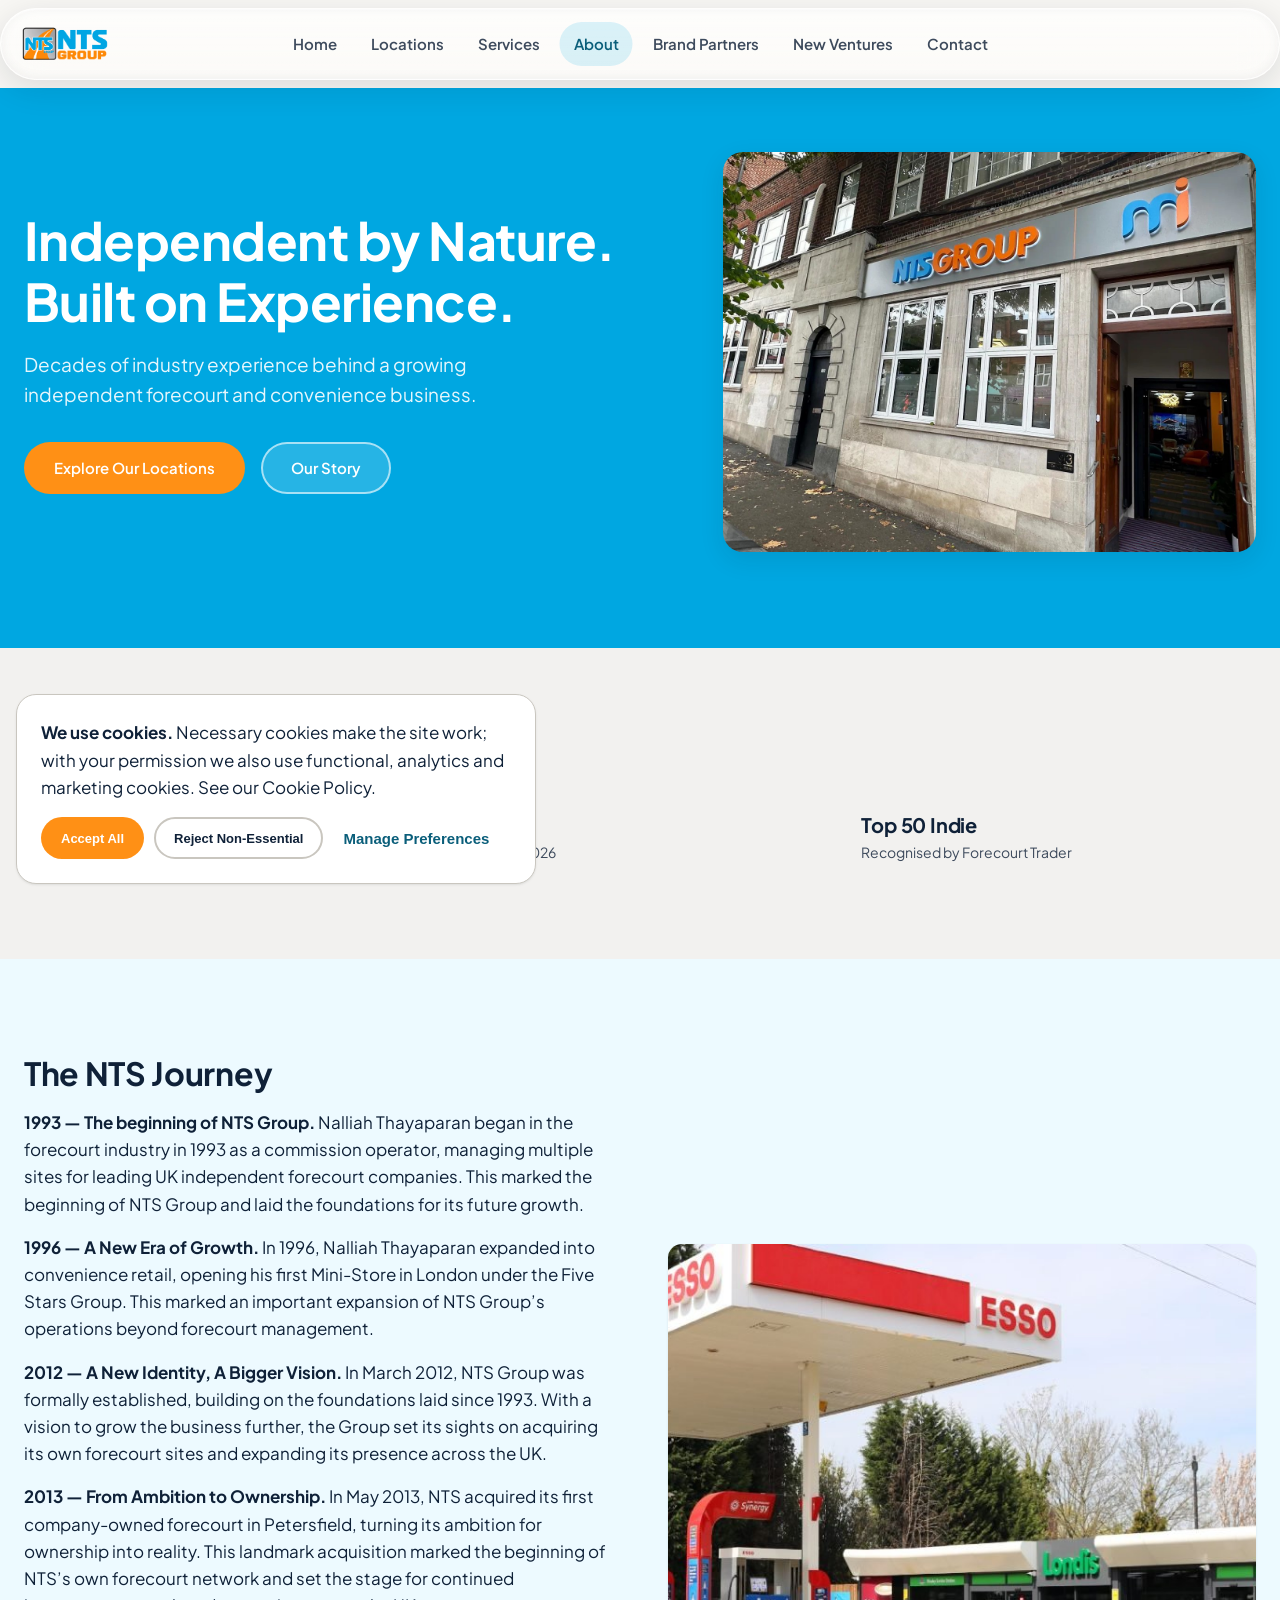
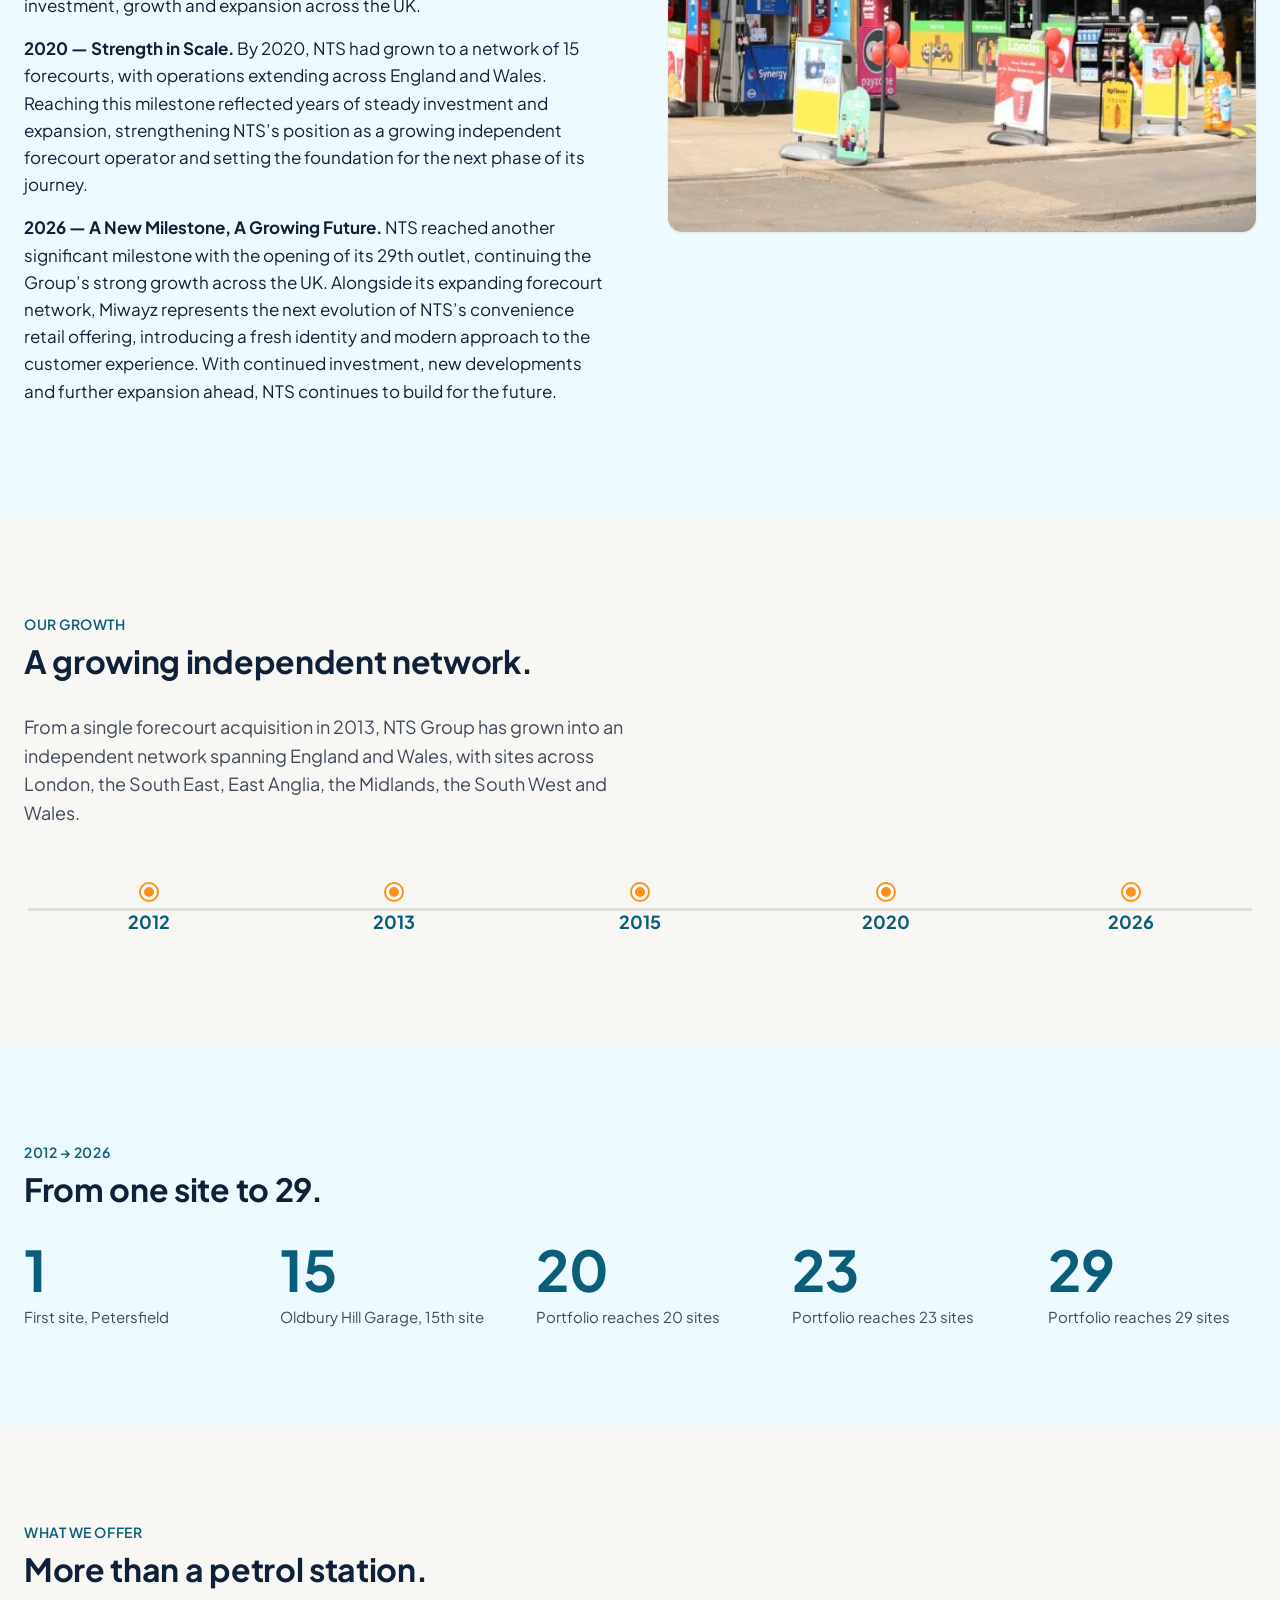
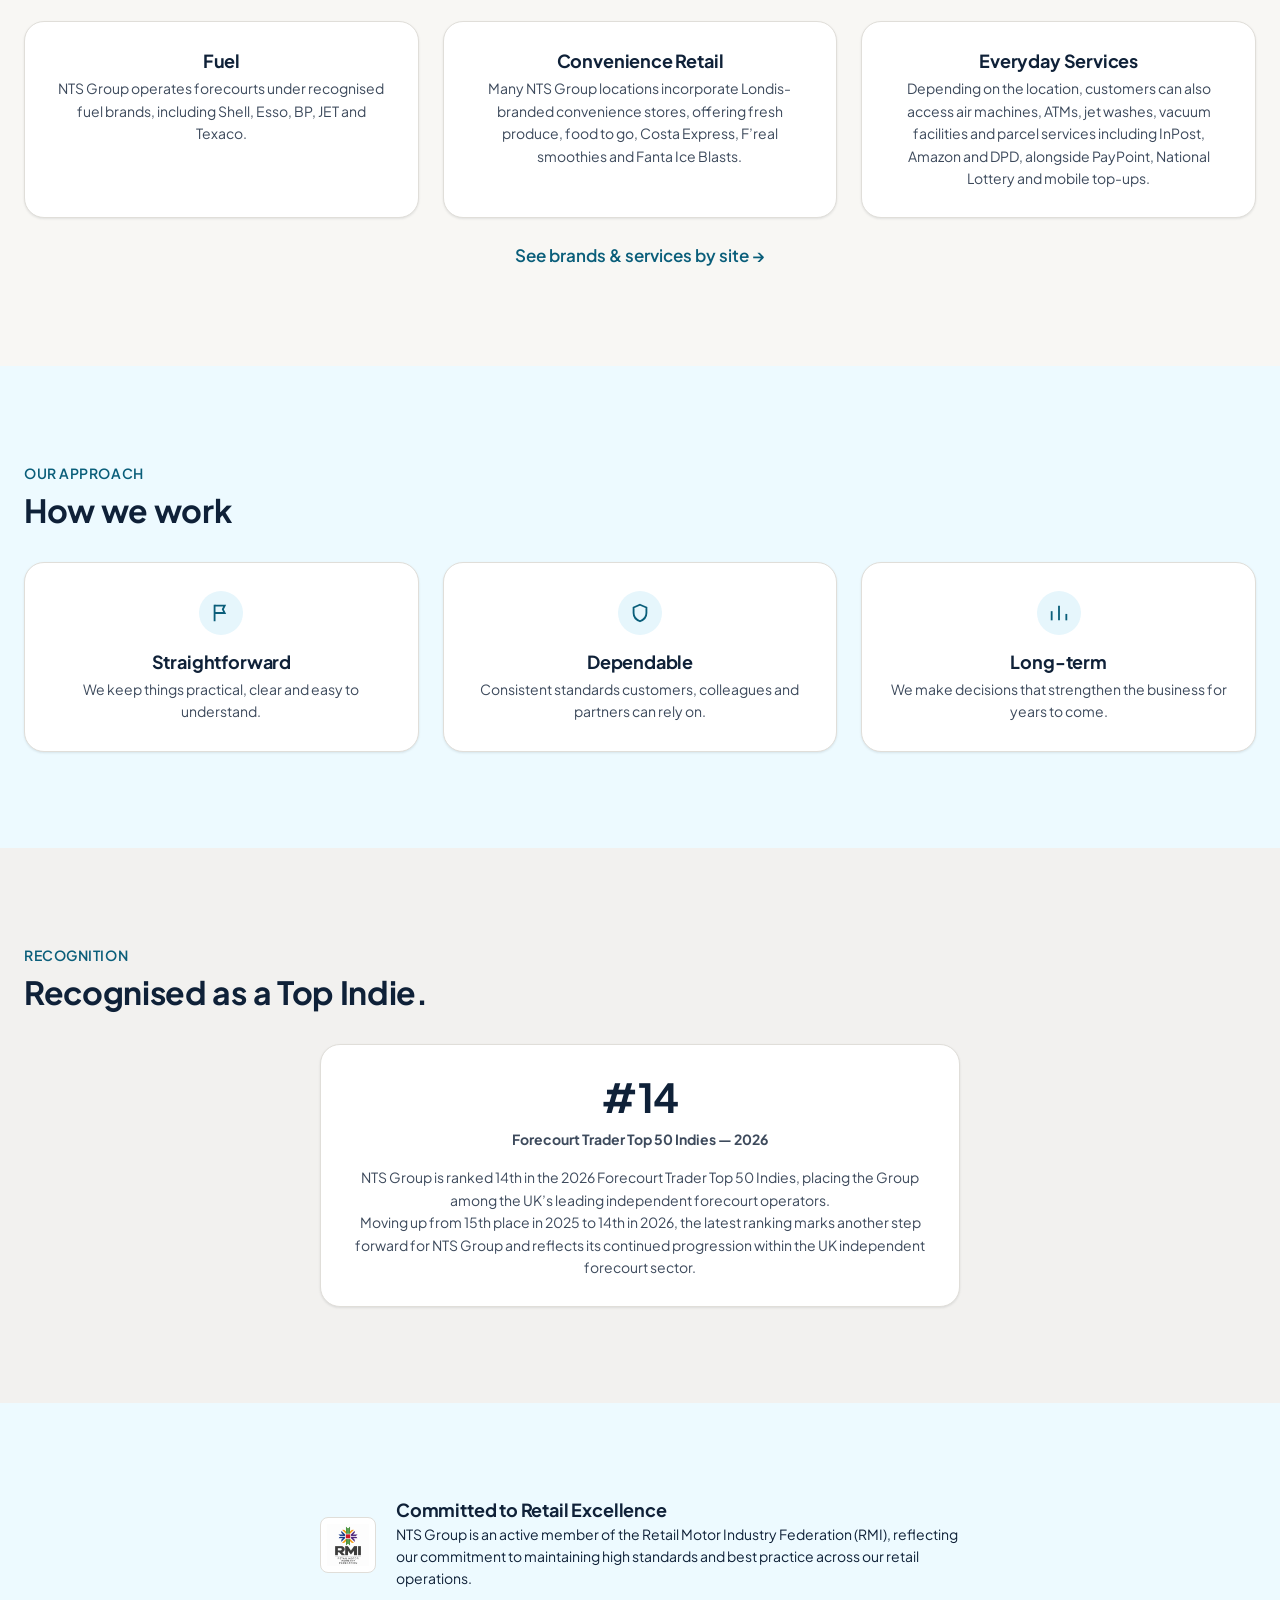
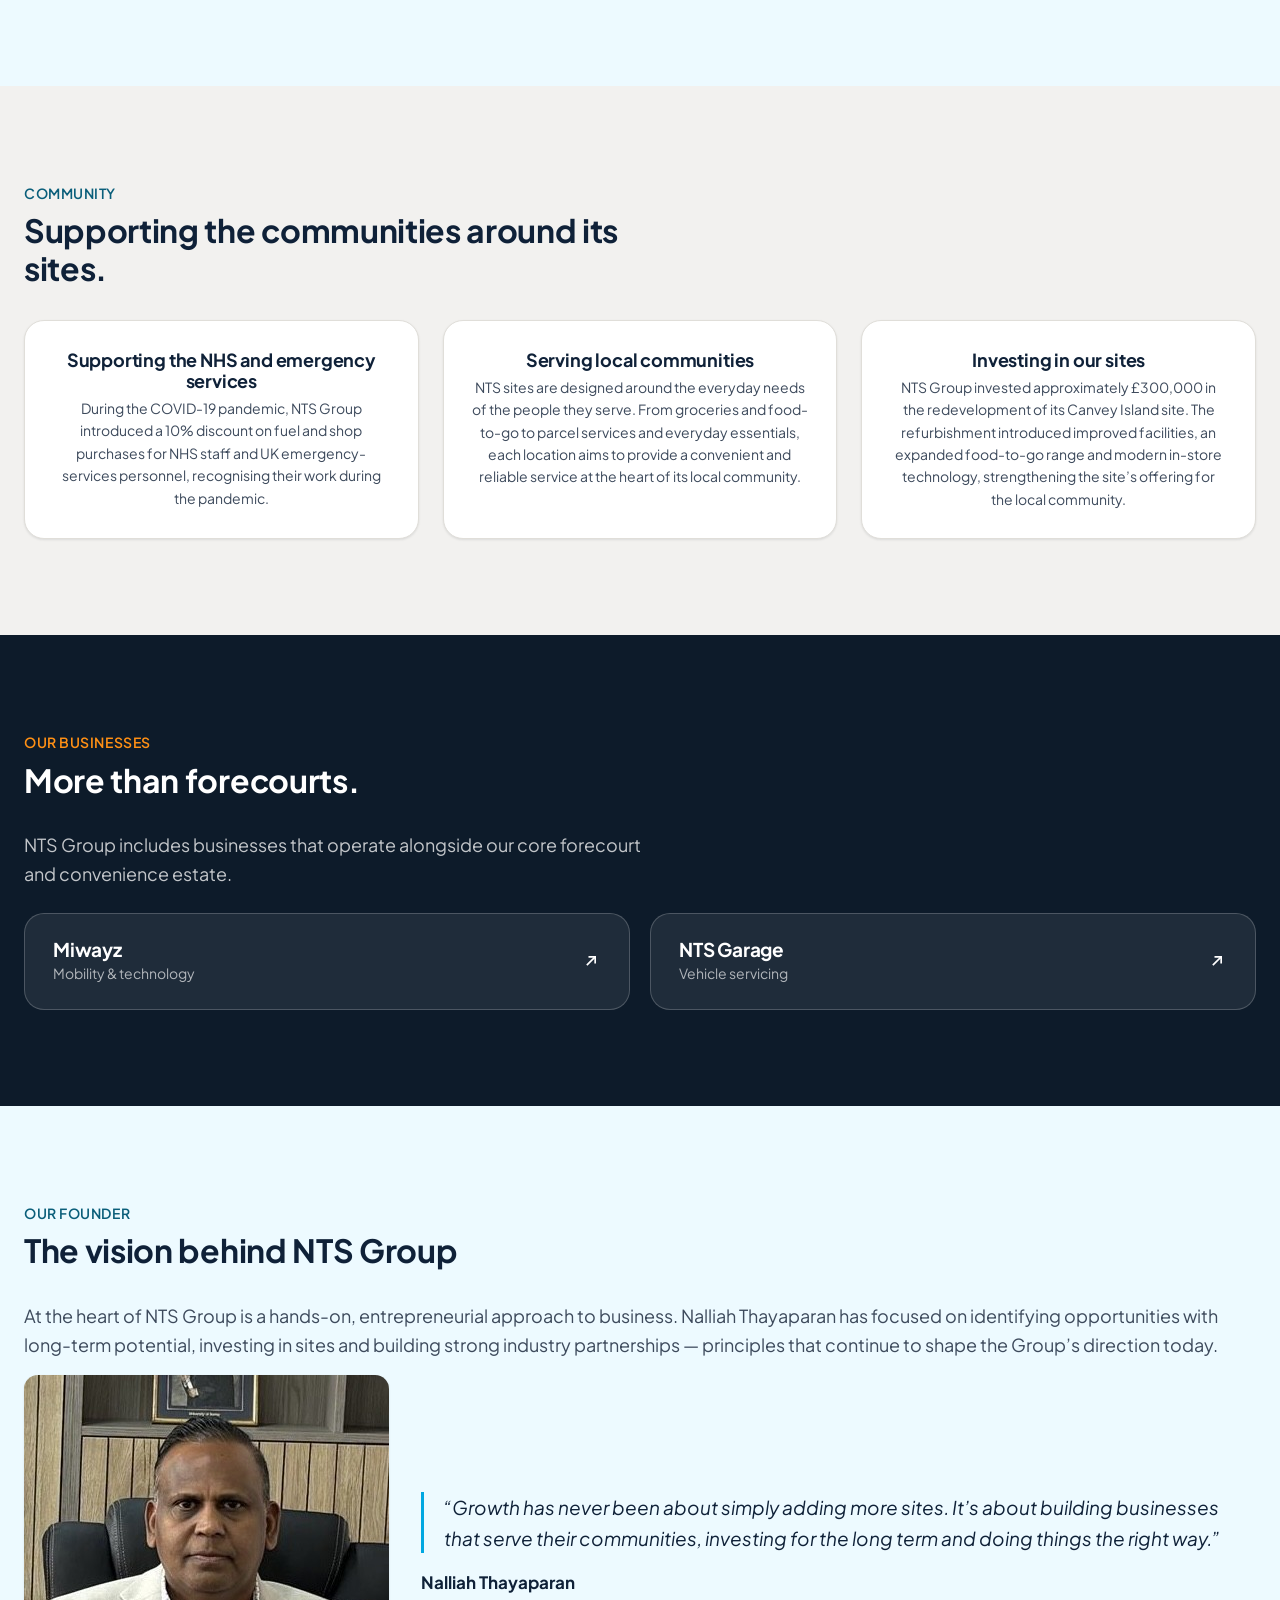
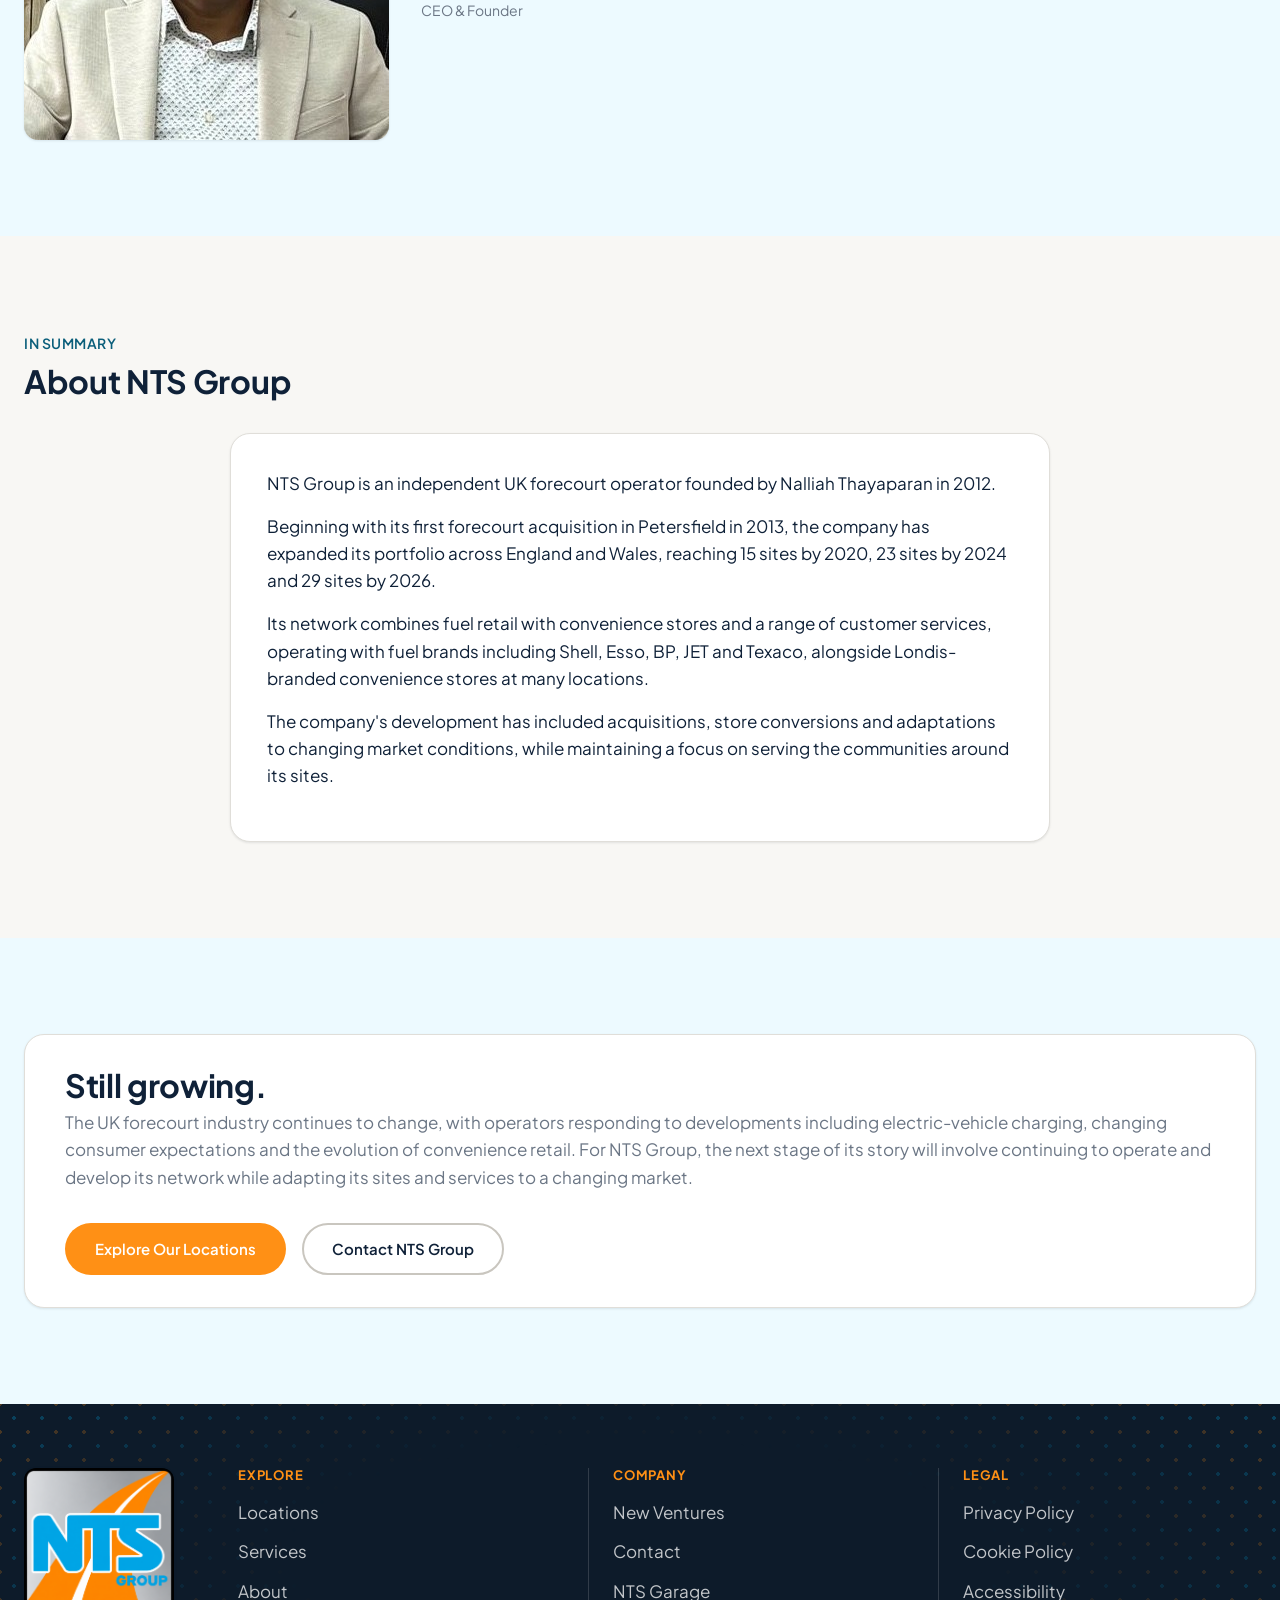
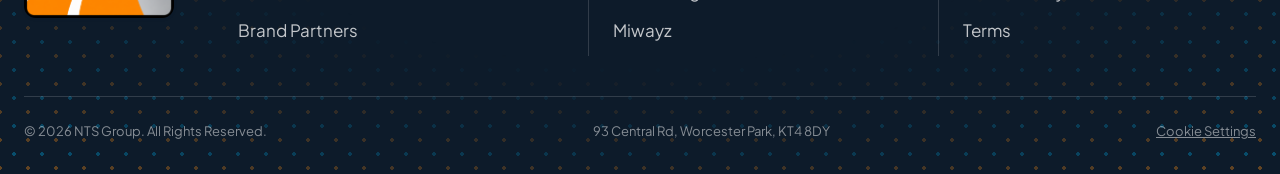
==== about/index.html @ cb8ce466 "Initial NTS website" ====
<!doctype html>
<html lang="en">
<head>
<meta charset="utf-8" />
<meta name="viewport" content="width=device-width, initial-scale=1" />
<title>About | NTS Group</title>
<meta name="description" content="About NTS Group: our founder, our history, our growth and our people." />
<meta property="og:title" content="About | NTS Group" />
<meta property="og:description" content="About NTS Group: our founder, our history, our growth and our people." />
<meta property="og:type" content="website" />
<link rel="stylesheet" href="../assets/css/style.css" />

<link rel="icon" href="data:,">
<script>window.NTS_DEPTH = 1;</script>
</head>
<body>
<a class="skip-link" href="#main">Skip to content</a>

<header class="site-header">
  <div class="container">
    <a class="logo" href="../index.html" aria-label="NTS Group home">
      <img class="logo-mark logo-mark--wide" src="../assets/img/nts-logo-wide.png" alt="NTS Group" />
    </a>
    <nav class="main-nav" aria-label="Primary">
      <ul>
        
        <li class="nav-item">
          <a class="nav-link" href="../index.html" >Home</a>
        </li>
        
        <li class="nav-item">
          <a class="nav-link" href="../locations/index.html" >Locations</a>
        </li>
        
        <li class="nav-item">
          <a class="nav-link" href="../services/index.html" >Services</a>
        </li>
        
        <li class="nav-item">
          <a class="nav-link" href="index.html" aria-current="page">About</a>
        </li>
        
        <li class="nav-item">
          <a class="nav-link" href="../retail-partners/index.html" >Brand Partners</a>
        </li>
        
        <li class="nav-item">
          <a class="nav-link" href="../new-ventures/index.html" >New Ventures</a>
        </li>
        
        <li class="nav-item">
          <a class="nav-link" href="../contact/index.html" >Contact</a>
        </li>
        
      </ul>
    </nav>
    <div class="header-actions">
      <button class="menu-toggle" aria-label="Open menu" aria-expanded="false" aria-controls="mobile-nav">
        <svg viewBox="0 0 24 24" fill="none" stroke="currentColor" stroke-width="2"><path d="M4 7h16M4 12h16M4 17h16"/></svg>
      </button>
    </div>
  </div>
</header>

<div id="mobile-nav" role="dialog" aria-modal="true" aria-label="Mobile navigation">
  <div class="mn-header">
    <a class="logo" href="../index.html" aria-label="NTS Group home"><img class="logo-mark" src="../assets/img/nts-logo.png" alt="NTS Group" /></a>
    <button id="mn-close" class="menu-toggle" aria-label="Close menu"><svg viewBox="0 0 24 24" fill="none" stroke="currentColor" stroke-width="2"><path d="M18 6L6 18M6 6l12 12"/></svg></button>
  </div>
  <div class="mn-body">
    <a class="btn btn-primary" style="width:100%;margin-bottom:20px;" href="../locations/index.html">Find a Location</a>
    <ul>
      
      <li><a class="mn-link" href="../index.html">Home</a></li>
      
      <li><a class="mn-link" href="../locations/index.html">Locations</a></li>
      
      <li><a class="mn-link" href="../services/index.html">Services</a></li>
      
      <li><a class="mn-link" href="index.html">About</a></li>
      
      <li><a class="mn-link" href="../retail-partners/index.html">Brand Partners</a></li>
      
      <li><a class="mn-link" href="../new-ventures/index.html">New Ventures</a></li>
      
      <li><a class="mn-link" href="../contact/index.html">Contact</a></li>
      
    </ul>
  </div>
</div>

<main id="main">

    <section class="hero">
      <div class="container">
        <div>
          <h1>Independent by Nature. Built on Experience.</h1>
          <p class="lead">Decades of industry experience behind a growing independent forecourt and convenience business.</p>
          <div class="hero-ctas">
            <a class="btn btn-primary" href="../locations/index.html">Explore Our Locations</a>
            <a class="btn btn-secondary on-dark" href="#our-story">Our Story</a>
          </div>
        </div>
        <img class="hero-media hero-photo" style="aspect-ratio:1360/1020;" src="../assets/img/nts-office-storefront.jpg" alt="The NTS Group head office storefront, with the NTS Group and Miwayz signage above the entrance." />
      </div>
    </section>
    <section class="section-grey"><div class="container"><div class="section-heading reveal"><h2>NTS Group at a glance</h2></div><div class="glance-grid"><div class="glance-item reveal"><div><h3>1993</h3><p>Where the story began</p></div></div><div class="glance-item reveal"><div><h3>29 sites</h3><p>Portfolio by 2026</p></div></div><div class="glance-item reveal"><div><h3>Top 50 Indie</h3><p>Recognised by Forecourt Trader</p></div></div></div></div></section><section class="section-warm"><div class="container">
    <div id="our-story" class="editorial-split">
      <div>
        <h2>The NTS Journey</h2>
        <p><strong>1993 &mdash; The beginning of NTS Group.</strong> Nalliah Thayaparan began in the forecourt industry in 1993 as a commission operator, managing multiple sites for leading UK independent forecourt companies. This marked the beginning of NTS Group and laid the foundations for its future growth.</p><p><strong>1996 &mdash; A New Era of Growth.</strong> In 1996, Nalliah Thayaparan expanded into convenience retail, opening his first Mini-Store in London under the Five Stars Group. This marked an important expansion of NTS Group&rsquo;s operations beyond forecourt management.</p><p><strong>2012 &mdash; A New Identity, A Bigger Vision.</strong> In March 2012, NTS Group was formally established, building on the foundations laid since 1993. With a vision to grow the business further, the Group set its sights on acquiring its own forecourt sites and expanding its presence across the UK.</p><p><strong>2013 &mdash; From Ambition to Ownership.</strong> In May 2013, NTS acquired its first company-owned forecourt in Petersfield, turning its ambition for ownership into reality. This landmark acquisition marked the beginning of NTS&rsquo;s own forecourt network and set the stage for continued investment, growth and expansion across the UK.</p><p><strong>2020 &mdash; Strength in Scale.</strong> By 2020, NTS had grown to a network of 15 forecourts, with operations extending across England and Wales. Reaching this milestone reflected years of steady investment and expansion, strengthening NTS&rsquo;s position as a growing independent forecourt operator and setting the foundation for the next phase of its journey.</p><p><strong>2026 &mdash; A New Milestone, A Growing Future.</strong> NTS reached another significant milestone with the opening of its 29th outlet, continuing the Group&rsquo;s strong growth across the UK. Alongside its expanding forecourt network, Miwayz represents the next evolution of NTS&rsquo;s convenience retail offering, introducing a fresh identity and modern approach to the customer experience. With continued investment, new developments and further expansion ahead, NTS continues to build for the future.</p>
      </div>
      <div class="editorial-media"><img class="img-photo square" src="../assets/img/nts-forecourt-esso-londis.jpg" alt="An NTS Group forecourt with Esso fuel and a Londis convenience store." /></div>
    </div>
    </div></section><section class=""><div class="container"><div class="section-heading reveal"><span class="eyebrow">Our growth</span><h2>A growing independent network.</h2></div>
    <div class="reveal">
      <p class="lead-sm">From a single forecourt acquisition in 2013, NTS Group has grown into an independent network spanning England and Wales, with sites across London, the South East, East Anglia, the Midlands, the South West and Wales.</p>
      <div class="timeline" style="margin-top:24px;"><button class="timeline-point" type="button" aria-expanded="false"><span class="dot" aria-hidden="true"></span><span class="year">2012</span><span class="timeline-tip"><span class="timeline-tip-year">2012</span><span class="timeline-tip-text">NTS Group established</span></span></button><button class="timeline-point" type="button" aria-expanded="false"><span class="dot" aria-hidden="true"></span><span class="year">2013</span><span class="timeline-tip"><span class="timeline-tip-year">2013</span><span class="timeline-tip-text">First forecourt acquired, in Petersfield</span></span></button><button class="timeline-point" type="button" aria-expanded="false"><span class="dot" aria-hidden="true"></span><span class="year">2015</span><span class="timeline-tip"><span class="timeline-tip-year">2015</span><span class="timeline-tip-text">Third site acquired</span></span></button><button class="timeline-point" type="button" aria-expanded="false"><span class="dot" aria-hidden="true"></span><span class="year">2020</span><span class="timeline-tip"><span class="timeline-tip-year">2020</span><span class="timeline-tip-text">Oldbury Hill Garage acquired &mdash; 15th site</span></span></button><button class="timeline-point" type="button" aria-expanded="false"><span class="dot" aria-hidden="true"></span><span class="year">2026</span><span class="timeline-tip"><span class="timeline-tip-year">2026</span><span class="timeline-tip-text">Portfolio reaches 29 sites</span></span></button></div>
    </div>
    </div></section><section class="section-warm"><div class="container"><div class="section-heading reveal"><span class="eyebrow">2012 &rarr; 2026</span><h2>From one site to 29.</h2></div><div class="stats-row"><div class="stat reveal in"><div class="num" data-count="1" data-suffix="">0</div><div class="label">First site, Petersfield</div></div><div class="stat reveal in"><div class="num" data-count="15" data-suffix="">0</div><div class="label">Oldbury Hill Garage, 15th site</div></div><div class="stat reveal in"><div class="num" data-count="20" data-suffix="">0</div><div class="label">Portfolio reaches 20 sites</div></div><div class="stat reveal in"><div class="num" data-count="23" data-suffix="">0</div><div class="label">Portfolio reaches 23 sites</div></div><div class="stat reveal in"><div class="num" data-count="29" data-suffix="">0</div><div class="label">Portfolio reaches 29 sites</div></div></div></div></section><section class=""><div class="container"><div class="section-heading reveal"><span class="eyebrow">What we offer</span><h2>More than a petrol station.</h2></div>
    <div class="values-grid">
      <div class="value-card reveal"><h3>Fuel</h3><p>NTS Group operates forecourts under recognised fuel brands, including Shell, Esso, BP, JET and Texaco.</p></div>
      <div class="value-card reveal"><h3>Convenience Retail</h3><p>Many NTS Group locations incorporate Londis-branded convenience stores, offering fresh produce, food to go, Costa Express, F&rsquo;real smoothies and Fanta Ice Blasts.</p></div>
      <div class="value-card reveal"><h3>Everyday Services</h3><p>Depending on the location, customers can also access air machines, ATMs, jet washes, vacuum facilities and parcel services including InPost, Amazon and DPD, alongside PayPoint, National Lottery and mobile top-ups.</p></div>
    </div>
    <div style="text-align:center;margin-top:24px;"><a class="btn-ghost" href="../retail-partners/index.html">See brands &amp; services by site &rarr;</a></div>
    </div></section><section class="section-warm"><div class="container"><div class="section-heading reveal"><span class="eyebrow">Our approach</span><h2>How we work</h2></div><div class="values-grid">
        <div class="value-card reveal">
          <span class="icon-badge"><svg class="icon" viewBox="0 0 24 24" fill="none" stroke="currentColor" stroke-width="2"><path d="M5 3v18"/><path d="M5 4h11l-2 4 2 4H5"/></svg></span>
          <h3>Straightforward</h3>
          <p>We keep things practical, clear and easy to understand.</p>
        </div>
        
        <div class="value-card reveal">
          <span class="icon-badge"><svg class="icon" viewBox="0 0 24 24" fill="none" stroke="currentColor" stroke-width="2"><path d="M12 3l7 3v6c0 4.5-3 7.5-7 9-4-1.5-7-4.5-7-9V6l7-3Z"/></svg></span>
          <h3>Dependable</h3>
          <p>Consistent standards customers, colleagues and partners can rely on.</p>
        </div>
        
        <div class="value-card reveal">
          <span class="icon-badge"><svg class="icon" viewBox="0 0 24 24" fill="none" stroke="currentColor" stroke-width="2"><path d="M4 20V10"/><path d="M12 20V4"/><path d="M20 20v-7"/></svg></span>
          <h3>Long-term</h3>
          <p>We make decisions that strengthen the business for years to come.</p>
        </div>
        </div></div></section><section class="section-grey"><div class="container"><div class="section-heading reveal"><span class="eyebrow">Recognition</span><h2>Recognised as a Top Indie.</h2></div>
    <div class="value-card reveal" style="max-width:640px;margin:0 auto;">
      <h3 style="font-size:40px;margin-bottom:8px;">#14</h3>
      <p style="font-weight:700;margin-bottom:16px;">Forecourt Trader Top 50 Indies &mdash; 2026</p>
      <p class="lead-sm">NTS Group is ranked 14th in the 2026 Forecourt Trader Top 50 Indies, placing the Group among the UK’s leading independent forecourt operators.</p>
      <p>Moving up from 15th place in 2025 to 14th in 2026, the latest ranking marks another step forward for NTS Group and reflects its continued progression within the UK independent forecourt sector.</p>
    </div>
    </div></section><section class="section-warm"><div class="container">
    
        <div class="reveal" style="display:flex;align-items:center;gap:20px;max-width:640px;margin:0 auto;">
          <img src="../assets/img/rmi-membership-logo.png" alt="Retail Motor Industry Federation (RMI) logo" style="width:56px;height:56px;object-fit:contain;border:1px solid var(--neutral-200);border-radius:8px;padding:6px;flex-shrink:0;background:#fff;" />
          <div style="text-align:left;">
            <h3 style="font-size:18px;margin:0 0 2px;">Committed to Retail Excellence</h3>
            <p style="margin:0;font-size:14px;">NTS Group is an active member of the Retail Motor Industry Federation (RMI), reflecting our commitment to maintaining high standards and best practice across our retail operations.</p>
          </div>
        </div>
        
    </div></section><section class="section-grey"><div class="container"><div class="section-heading reveal"><span class="eyebrow">Community</span><h2>Supporting the communities around its sites.</h2></div><div class="values-grid"><div class="value-card reveal"><h3>Supporting the NHS and emergency services</h3><p>During the COVID-19 pandemic, NTS Group introduced a 10% discount on fuel and shop purchases for NHS staff and UK emergency-services personnel, recognising their work during the pandemic.</p></div><div class="value-card reveal"><h3>Serving local communities</h3><p>NTS sites are designed around the everyday needs of the people they serve. From groceries and food-to-go to parcel services and everyday essentials, each location aims to provide a convenient and reliable service at the heart of its local community.</p></div><div class="value-card reveal"><h3>Investing in our sites</h3><p>NTS Group invested approximately £300,000 in the redevelopment of its Canvey Island site. The refurbishment introduced improved facilities, an expanded food-to-go range and modern in-store technology, strengthening the site’s offering for the local community.</p></div></div></div></section><section class="section-dark"><div class="container"><div class="section-heading reveal"><span class="eyebrow">Our businesses</span><h2>More than forecourts.</h2></div>
    <div class="reveal">
      <p class="lead-sm" style="color:rgba(255,255,255,.75);">NTS Group includes businesses that operate alongside our core forecourt and convenience estate.</p>
      <div class="business-grid" style="margin-top:24px;">
        <a class="business-card reveal" href="https://www.miwayz.com" target="_blank" rel="noopener">
          <div><h3>Miwayz</h3><p>Mobility &amp; technology</p></div>
          <svg class="arrow" viewBox="0 0 24 24" fill="none" stroke="currentColor" stroke-width="2"><path d="M7 17L17 7"/><path d="M9 7h8v8"/></svg>
        </a>
        
        <a class="business-card reveal" href="https://www.ntsgarage.co.uk" target="_blank" rel="noopener">
          <div><h3>NTS Garage</h3><p>Vehicle servicing</p></div>
          <svg class="arrow" viewBox="0 0 24 24" fill="none" stroke="currentColor" stroke-width="2"><path d="M7 17L17 7"/><path d="M9 7h8v8"/></svg>
        </a>
        </div>
    </div>
    </div></section><section class="section-warm"><div class="container"><div class="section-heading reveal"><span class="eyebrow">Our Founder</span><h2>The vision behind NTS Group</h2></div>
    <p class="lead-sm" style="max-width:none;">At the heart of NTS Group is a hands-on, entrepreneurial approach to business. Nalliah Thayaparan has focused on identifying opportunities with long-term potential, investing in sites and building strong industry partnerships &mdash; principles that continue to shape the Group&rsquo;s direction today.</p>
    <div class="quote-card reveal">
      <img class="img-photo square" src="../assets/img/nts-founder-nalliah-thayaparan.jpg" alt="Nalliah Thayaparan, Founder and CEO of NTS Group." />
      <div>
        <blockquote>&ldquo;Growth has never been about simply adding more sites. It&rsquo;s about building businesses that serve their communities, investing for the long term and doing things the right way.&rdquo;</blockquote>
        <span class="quote-name">Nalliah Thayaparan</span>
        <span class="quote-title">CEO &amp; Founder</span>
      </div>
    </div>
    </div></section><section class=""><div class="container"><div class="section-heading reveal"><span class="eyebrow">In summary</span><h2>About NTS Group</h2></div><div class="block reveal" style="max-width:820px;margin:0 auto;"><p>NTS Group is an independent UK forecourt operator founded by Nalliah Thayaparan in 2012.</p><p>Beginning with its first forecourt acquisition in Petersfield in 2013, the company has expanded its portfolio across England and Wales, reaching 15 sites by 2020, 23 sites by 2024 and 29 sites by 2026.</p><p>Its network combines fuel retail with convenience stores and a range of customer services, operating with fuel brands including Shell, Esso, BP, JET and Texaco, alongside Londis-branded convenience stores at many locations.</p><p>The company's development has included acquisitions, store conversions and adaptations to changing market conditions, while maintaining a focus on serving the communities around its sites.</p></div></div></section><section class="section-warm"><div class="container">
    <div class="cta-block reveal">
      <div>
        <h2>Still growing.</h2>
        <p>The UK forecourt industry continues to change, with operators responding to developments including electric-vehicle charging, changing consumer expectations and the evolution of convenience retail. For NTS Group, the next stage of its story will involve continuing to operate and develop its network while adapting its sites and services to a changing market.</p>
      </div>
      <div class="hero-ctas">
        <a class="btn btn-primary" href="../locations/index.html">Explore Our Locations</a>
        <a class="btn btn-secondary" href="../contact/index.html">Contact NTS Group</a>
      </div>
    </div>
    </div></section>
</main>

<footer class="site-footer">
  <div class="container">
    <div class="footer-grid">
      <div class="footer-brand">
        <a class="logo logo-footer" href="../index.html" aria-label="NTS Group home" style="color:#fff;"><img class="logo-mark" src="../assets/img/nts-logo.png" alt="NTS Group" /></a>
      </div>
      
      <div>
        <h4>Explore</h4>
        <ul>
          <li><a href="../locations/index.html">Locations</a></li><li><a href="../services/index.html">Services</a></li><li><a href="index.html">About</a></li><li><a href="../retail-partners/index.html">Brand Partners</a></li>
        </ul>
      </div>
      
      <div>
        <h4>Company</h4>
        <ul>
          <li><a href="../new-ventures/index.html">New Ventures</a></li><li><a href="../contact/index.html">Contact</a></li><li><a href="https://www.ntsgarage.co.uk">NTS Garage</a></li><li><a href="https://www.miwayz.com">Miwayz</a></li>
        </ul>
      </div>
      
      <div>
        <h4>Legal</h4>
        <ul>
          <li><a href="../legal/privacy.html">Privacy Policy</a></li><li><a href="../legal/cookies.html">Cookie Policy</a></li><li><a href="../legal/accessibility.html">Accessibility</a></li><li><a href="../legal/terms.html">Terms</a></li>
        </ul>
      </div>
      
    </div>
    <div class="footer-bottom">
      <span>&copy; 2026 NTS Group. All Rights Reserved.</span>
      <span>93 Central Rd, Worcester Park, KT4 8DY</span>
      <button type="button" class="footer-link-btn" id="cookie-settings-link">Cookie Settings</button>
    </div>
  </div>
</footer>

<div id="cookie-banner" role="dialog" aria-label="Cookie preferences">
  <p><strong>We use cookies.</strong> Necessary cookies make the site work; with your permission we also use functional, analytics and marketing cookies. See our <a href="../legal/cookies.html">Cookie Policy</a>.</p>
  <div class="row">
    <button class="btn btn-primary btn-sm" id="cookie-accept-all">Accept All</button>
    <button class="btn btn-secondary btn-sm" id="cookie-reject">Reject Non-Essential</button>
    <button class="btn btn-ghost" id="cookie-manage">Manage Preferences</button>
  </div>
  <div id="cookie-prefs">
    <div class="cookie-cat"><span>Necessary (always on)</span><input type="checkbox" checked disabled /></div>
    <div class="cookie-cat"><span>Functional</span><input type="checkbox" id="ck-functional" /></div>
    <div class="cookie-cat"><span>Analytics</span><input type="checkbox" id="ck-analytics" /></div>
    <div class="cookie-cat"><span>Marketing</span><input type="checkbox" id="ck-marketing" /></div>
    <button class="btn btn-primary btn-sm" id="cookie-save-prefs" style="margin-top:12px;">Save Preferences</button>
  </div>
</div>


<script src="../assets/js/main.js"></script>
</body>
</html>
---- assets/css/style.css ----
/* NTS Group — design system stylesheet, restyled to match the Miwayz
   (miwayz.com) look: Plus Jakarta Sans throughout, dark navy text/backgrounds,
   soft rounded cards with gentle shadows, circular icon badges. */
@import url('https://fonts.googleapis.com/css2?family=Plus+Jakarta+Sans:wght@400;500;600;700;800&family=Space+Grotesk:wght@500;700&display=swap');
:root{
  --charcoal-900:#0F2138; --charcoal-700:#3d4a5c; --charcoal-500:#6b7685; --charcoal-300:#a4acb6;
  --navy-900:#0D1B2A; --navy-800:#132A40;
  --blue-500:#00A7E1; --blue-700:#0a5e7a; --blue-100:#e6f6fc;
  --orange-500:#FF9015; --orange-700:#c96a05; --orange-100:#fff1e0;
  --surface-white:#F8F7F4; --surface-warm:#EDFAFF;
  --neutral-100:#f2f1ef; --neutral-200:#e0ded9; --neutral-300:#c9c6bf;
  --success:#1e8e5a; --error:#c0392b;
  --radius-sm:10px; --radius-md:14px; --radius-lg:20px; --radius-pill:999px;
  --shadow-card:0 1px 3px rgba(13,27,42,.06), 0 1px 2px rgba(13,27,42,.04);
  --shadow-raised:0 8px 24px rgba(13,27,42,.10);
  --space-1:4px; --space-2:8px; --space-3:16px; --space-4:24px; --space-5:32px; --space-6:48px; --space-7:64px; --space-8:96px;
  --maxw:1280px; --maxw-narrow:720px;
  --font-body: "Plus Jakarta Sans", -apple-system, "Segoe UI", Roboto, Helvetica, Arial, sans-serif;
  --font-display: "Plus Jakarta Sans", -apple-system, "Segoe UI", Roboto, Helvetica, Arial, sans-serif;
  --header-h: 88px;
}
*,*::before,*::after{box-sizing:border-box;}
html{scroll-behavior:smooth; scroll-padding-top: calc(var(--header-h) + 16px);}
body{margin:0; font-family:var(--font-body); color:var(--charcoal-900); background:var(--surface-white); line-height:1.6; font-size:17px; -webkit-font-smoothing:antialiased;}
img{max-width:100%; display:block;}
a{color:inherit; text-decoration:none;}
h1,h2,h3,h4{font-family:var(--font-display); font-weight:700; line-height:1.18; margin:0 0 var(--space-3); letter-spacing:-.01em;}
h1{font-size:48px;} h2{font-size:32px;} h3{font-size:22px;} h4{font-size:17px;}
p{margin:0 0 var(--space-3);}
ul{margin:0; padding:0;}
.container{max-width:var(--maxw); margin:0 auto; padding:0 24px;}
.container-narrow{max-width:var(--maxw-narrow); margin:0 auto; padding:0 24px;}
@media (max-width:768px){ h1{font-size:34px;} h2{font-size:26px;} h3{font-size:20px;} body{font-size:16px;} }

/* Skip link */
.skip-link{position:absolute; left:-9999px; top:0; background:var(--charcoal-900); color:#fff; padding:12px 20px; z-index:1000; border-radius:0 0 8px 0;}
.skip-link:focus{left:0;}

/* Focus states */
a:focus-visible, button:focus-visible, input:focus-visible, select:focus-visible, textarea:focus-visible{
  outline:2px solid var(--blue-500); outline-offset:2px; border-radius:2px;
}

/* Header — floating pill navbar */
.site-header{position:sticky; top:0; z-index:500; height:var(--header-h); display:flex; align-items:center; background:transparent;}
.site-header .container{
  position:relative; display:flex; align-items:center; justify-content:space-between; width:100%; min-height:72px;
  padding:10px 12px 10px 20px; border-radius:var(--radius-pill);
  /* Liquid glass: translucent frosted pill with blur, saturation lift, and a
     soft inner highlight to suggest curved glass catching light. */
  background:linear-gradient(180deg, rgba(255,255,255,.72), rgba(255,255,255,.48));
  -webkit-backdrop-filter:blur(20px) saturate(180%);
  backdrop-filter:blur(20px) saturate(180%);
  border:1px solid rgba(255,255,255,.55);
  box-shadow:
    0 8px 32px rgba(13,27,42,.12),
    0 1px 1px rgba(255,255,255,.6) inset,
    0 -1px 12px rgba(13,27,42,.05) inset;
}
@supports not ((backdrop-filter: blur(1px)) or (-webkit-backdrop-filter: blur(1px))){
  .site-header .container{background:rgba(255,255,255,.92);}
}
.logo{font-family:var(--font-display); font-weight:600; font-size:20px; letter-spacing:.01em; color:var(--charcoal-900); display:flex; align-items:center; gap:10px; text-transform:uppercase;}
.logo .logo-mark{height:44px; width:44px; border-radius:12px; display:block; box-shadow:0 1px 3px rgba(13,27,42,.18);}
.mn-header .logo .logo-mark{height:36px; width:36px;}
/* Header nav bar only: full wide NTS Garage lockup instead of the square
   icon tile — no border-radius/shadow since it isn't a tile artwork. */
.site-header .logo .logo-mark--wide{height:38px; width:auto; border-radius:0; box-shadow:none;}
.main-nav{display:flex; align-items:center; gap:4px; margin:0 auto; position:absolute; left:50%; transform:translateX(-50%);}
.main-nav > ul{display:flex; list-style:none; gap:6px;}
.nav-item{position:relative;}
.nav-link{display:flex; align-items:center; gap:4px; padding:10px 14px; font-size:15px; font-weight:600; border-radius:var(--radius-pill); color:var(--charcoal-700); white-space:nowrap;}
.nav-link:hover, .nav-link[aria-current="page"]{color:var(--blue-700); background:rgba(0,167,225,.14);}
.dropdown{
  position:absolute; top:100%; left:0; border-radius:var(--radius-md); min-width:220px; padding:8px;
  opacity:0; visibility:hidden; transform:translateY(4px); transition:opacity .15s ease, transform .15s ease;
  background:linear-gradient(180deg, rgba(255,255,255,.85), rgba(255,255,255,.68));
  -webkit-backdrop-filter:blur(20px) saturate(180%);
  backdrop-filter:blur(20px) saturate(180%);
  border:1px solid rgba(255,255,255,.6);
  box-shadow:0 8px 24px rgba(13,27,42,.14), 0 1px 1px rgba(255,255,255,.6) inset;
}
@supports not ((backdrop-filter: blur(1px)) or (-webkit-backdrop-filter: blur(1px))){
  .dropdown{background:rgba(255,255,255,.98);}
}
.nav-item:hover .dropdown, .nav-item:focus-within .dropdown{opacity:1; visibility:visible; transform:translateY(0);}
.dropdown a{display:block; padding:10px 12px; border-radius:var(--radius-sm); font-size:15px;}
.dropdown a:hover{background:var(--neutral-100); color:var(--blue-700);}
.header-actions{display:flex; align-items:center; gap:12px;}
.menu-toggle{display:none; background:none; border:none; cursor:pointer; padding:8px;}
.menu-toggle svg{width:24px; height:24px;}

/* Buttons */
.btn{display:inline-flex; align-items:center; justify-content:center; gap:8px; padding:0 28px; height:52px; border-radius:var(--radius-pill); font-weight:600; font-size:15px; letter-spacing:normal; text-transform:none; border:2px solid transparent; cursor:pointer;}
.btn-primary{background:var(--orange-500); color:#fff;}
.btn-primary:hover{background:var(--orange-700);}
.btn-blue{background:var(--blue-500); color:#fff;}
.btn-blue:hover{background:var(--blue-700);}
.btn-secondary{background:#fff; border-color:var(--neutral-300); color:var(--charcoal-900);}
.btn-secondary:hover{background:var(--neutral-100);}
.btn-secondary.on-dark{background:rgba(255,255,255,.15); border-color:rgba(255,255,255,.6); color:#fff; box-shadow:none;}
.btn-secondary.on-dark:hover{background:#fff; color:var(--blue-700);}
/* NTS Garage brand-themed pill, used where this site links out to the NTS Garage site. */
.btn-nts-garage{background:#00a7e1; border-color:#00a7e1; color:#fff;}
.btn-nts-garage:hover{background:#0090c4; border-color:#0090c4;}
.btn-ghost{background:transparent; color:var(--blue-700); padding:0 8px; height:auto; box-shadow:none; text-transform:none; font-weight:600;}
.btn-pill{border-radius:var(--radius-pill); text-transform:none; font-weight:600; letter-spacing:normal;}
.btn-pill .icon{width:16px; height:16px;}
.form-note{margin-top:12px; font-size:14px; color:var(--charcoal-700);}
.btn-ghost:hover{text-decoration:underline;}
.btn[disabled]{opacity:.4; cursor:not-allowed;}
.btn-sm{height:42px; padding:0 18px; font-size:13px;}
@media (max-width:600px){ .btn{width:100%;} }

/* Hero — solid brand blue, friendly two-column layout */
.hero{position:relative; padding:var(--space-7) 0 var(--space-8); background:var(--blue-500); color:#fff; overflow:hidden;}
.hero .container{position:relative; z-index:1; display:grid; grid-template-columns:1.1fr .9fr; gap:48px; align-items:center;}
.hero-eyebrow{display:inline-block; font-size:14px; font-weight:700; letter-spacing:.06em; text-transform:uppercase; color:var(--orange-500); margin-bottom:16px;}
.hero h1{font-size:52px; max-width:600px; color:#fff;}
.hero p.lead{font-size:19px; color:rgba(255,255,255,.9); max-width:520px; margin-bottom:32px;}
.hero-ctas{display:flex; gap:16px; flex-wrap:wrap;}
.hero-media{background:repeating-linear-gradient(135deg,#2b2e2b,#2b2e2b 10px,#323530 10px,#323530 20px); border-radius:var(--radius-lg); aspect-ratio:4/3; display:flex; align-items:center; justify-content:center; color:rgba(255,255,255,.6); font-size:13px; font-weight:700; letter-spacing:.04em; text-transform:uppercase; text-align:center;}
.hero-media.hero-photo{background:none; object-fit:cover; width:100%; height:100%; box-shadow:var(--shadow-raised);}
.hero-media.hero-video{
  background:linear-gradient(135deg,#132A40,#0D1B2A); flex-direction:column; gap:16px;
  box-shadow:var(--shadow-raised); cursor:pointer; transition:transform .2s ease, box-shadow .2s ease;
  text-transform:none; font-weight:600;
}
.hero-media.hero-video:hover{transform:translateY(-2px); box-shadow:0 16px 40px rgba(13,27,42,.28);}
.hero-media.hero-video .play-btn{
  width:72px; height:72px; border-radius:50%; background:rgba(255,255,255,.15); border:2px solid rgba(255,255,255,.6);
  display:flex; align-items:center; justify-content:center; color:#fff; transition:background .2s ease;
}
.hero-media.hero-video .play-btn svg{width:28px; height:28px; margin-left:4px;}
.hero-media.hero-video:hover .play-btn{background:var(--orange-500); border-color:var(--orange-500);}
.hero-media.hero-video .hero-video-label{color:rgba(255,255,255,.85); font-size:14px; letter-spacing:.02em;}
.hero-media.hero-video-native{background:#0D1B2A; box-shadow:var(--shadow-raised); padding:0; overflow:hidden; aspect-ratio:16/9;}
.hero-media.hero-video-native video{width:100%; height:100%; object-fit:contain; border-radius:var(--radius-lg); display:block;}
@media (max-width:900px){ .hero .container{grid-template-columns:1fr;} .hero-media{display:none;} }
@media (max-width:768px){ .hero h1{font-size:32px;} .hero{padding:48px 0 40px;} .hero-ctas{flex-direction:column;} }
/* Page hero — the one canonical blue header for every secondary page.
   Fixed padding and H1/lead sizing regardless of whether a page adds an
   eyebrow and/or a CTA button: those flow as normal content, so they never
   change the hero's own height. */
.page-hero{background:var(--blue-500); color:#fff; padding:var(--space-7) 0;}
.page-hero .hero-eyebrow{color:#fff;}
.page-hero h1{color:#fff; font-size:48px; max-width:680px; margin-bottom:var(--space-3);}
.page-hero p.lead{color:rgba(255,255,255,.9); max-width:640px; font-size:18px; margin:0;}
.page-hero .btn{margin-top:16px;}
@media (max-width:768px){ .page-hero{padding:var(--space-6) 0;} .page-hero h1{font-size:34px;} }

/* Sections */
section{padding:var(--space-8) 0;}
section.tight{padding:var(--space-6) 0;}
.section-warm{background:var(--surface-warm);}
.section-grey{background:var(--neutral-100);}
.section-dark{background:var(--navy-900); color:#fff;}
.section-dark h2,.section-dark h3{color:#fff;}
.section-dark .section-heading .eyebrow{color:var(--orange-500);}
.section-blue{background:linear-gradient(120deg,#0a5e7a,#00A7E1);color:#fff;}
.section-heading{max-width:640px; margin-bottom:var(--space-5);}
.section-heading .eyebrow{color:var(--blue-700); font-weight:600; font-size:14px; text-transform:uppercase; letter-spacing:.04em; margin-bottom:8px; display:block;}
@media (max-width:768px){ section{padding:56px 0;} }

/* Grids & cards */
.grid{display:grid; gap:24px;}
.grid-2{grid-template-columns:repeat(2,1fr);}
.grid-3{grid-template-columns:repeat(3,1fr);}
.grid-4{grid-template-columns:repeat(4,1fr);}
@media (max-width:900px){ .grid-3,.grid-4{grid-template-columns:repeat(2,1fr);} }
@media (max-width:600px){ .grid-2,.grid-3,.grid-4{grid-template-columns:1fr;} }

.card{background:#fff; border:1px solid var(--neutral-200); border-radius:var(--radius-lg); padding:28px; box-shadow:var(--shadow-card); position:relative; overflow:hidden; transition:transform .25s ease, box-shadow .25s ease, border-color .25s ease;}
.card::before{content:""; position:absolute; inset:0; opacity:0; transition:opacity .3s ease; background:linear-gradient(135deg, rgba(0,167,225,.12), rgba(255,144,21,.10)); pointer-events:none;}
.card:hover{border-color:var(--blue-500); transform:translateY(-4px); box-shadow:var(--shadow-raised);}
.card:hover::before{opacity:1;}
/* Flip cards (Brands & Services): front shows the brand/service name,
   back reveals the availability note on hover/focus. */
.card.flip-card{background:transparent; border:none; box-shadow:none; padding:0; overflow:visible; perspective:1200px; min-height:190px;}
.card.flip-card::before{display:none;}
.card.flip-card:hover{transform:none; border-color:transparent; box-shadow:none;}
.flip-card-inner{position:relative; width:100%; height:100%; min-height:190px; transition:transform .6s cubic-bezier(.4,.15,.2,1); transform-style:preserve-3d; -webkit-transform-style:preserve-3d;}
.card.flip-card:hover .flip-card-inner, .card.flip-card:focus-within .flip-card-inner{transform:rotateY(180deg);}
/* backface-visibility:hidden is not enough on its own on iOS/mobile Safari:
   without an explicit compositing layer (translateZ(0)) and overflow clipping,
   the hidden face's content (e.g. the photo-face "Shell" watermark label) can
   still bleed through, mirrored, at the rounded corners of the visible face. */
.flip-card-face{position:absolute; inset:0; overflow:hidden; backface-visibility:hidden; -webkit-backface-visibility:hidden; -webkit-transform:translateZ(0) rotateY(0deg); transform:translateZ(0); border-radius:var(--radius-lg); padding:28px; display:flex; flex-direction:column; justify-content:center;}
.flip-card-front{background:#fff; border:1px solid var(--neutral-200); box-shadow:var(--shadow-card);}
.flip-card-back{background:linear-gradient(135deg,var(--blue-500),var(--blue-700)); color:#fff; transform:rotateY(180deg) translateZ(0); -webkit-transform:rotateY(180deg) translateZ(0); text-align:center; align-items:center; box-shadow:var(--shadow-raised);}
.flip-card-back h4{color:#fff; margin-bottom:8px;}
.flip-card-back p{color:rgba(255,255,255,.92); margin:0; font-size:14px;}
.flip-card-back-photo{background-size:cover; background-position:center; padding:0; justify-content:flex-end;}
.flip-card-back-photo::after{content:""; position:absolute; inset:0; border-radius:inherit; background:linear-gradient(0deg, rgba(13,27,42,.75), rgba(13,27,42,0) 55%); backface-visibility:hidden; -webkit-backface-visibility:hidden;}
.flip-card-back-label{position:relative; z-index:1; color:#fff; font-weight:700; font-size:15px; padding:14px 16px;}
@media (prefers-reduced-motion: reduce){ .flip-card-inner{transition:none;} }

.card-media{aspect-ratio:16/10; border-radius:var(--radius-md); margin-bottom:16px; background:linear-gradient(135deg,var(--blue-100),var(--neutral-100)); display:flex; align-items:center; justify-content:center; color:var(--blue-700); font-size:13px; font-weight:600; overflow:hidden;}
.card-media.dark{background:linear-gradient(135deg,var(--charcoal-900),var(--blue-700)); color:rgba(255,255,255,.7);}
.card h3{margin-bottom:6px; font-size:20px;}
.card .meta{font-size:13px; color:var(--charcoal-500); margin-bottom:8px;}
.tag{display:inline-block; font-size:12px; font-weight:700; padding:5px 12px; border-radius:var(--radius-pill); background:var(--neutral-100); color:var(--charcoal-700); margin-right:6px;}
.tag-row{display:flex; flex-wrap:wrap; gap:8px; margin:12px 0;}
.tag-row .tag{margin-right:0;}
.note-sm{font-size:13px; color:var(--charcoal-500); margin-top:8px;}
.brand-name{font-family:var(--font-display); font-size:24px; font-weight:700; margin:4px 0 8px; color:var(--blue-700);}
.tag.blue{background:var(--blue-100); color:var(--blue-700);}
.tag.orange{background:var(--orange-100); color:var(--orange-700);}
.tag.status-open{background:#e8f5ee; color:var(--success);}
.tag.status-closed{background:#fbeae8; color:var(--error);}
.tag.status-soon{background:#0f1a04; color:#ccff33; box-shadow:0 0 8px rgba(204,255,51,.7), 0 0 2px rgba(204,255,51,.9) inset;}

/* Icons (simple inline SVG currentColor system) */
.icon{width:22px; height:22px; flex:none;}
.icon-circle{width:56px; height:56px; border-radius:50%; background:#fff; border:1px solid var(--neutral-200); color:var(--blue-700); display:flex; align-items:center; justify-content:center; margin-bottom:16px;}
.icon-badge{width:44px; height:44px; border-radius:50%; background:var(--blue-500); color:#fff; display:flex; align-items:center; justify-content:center; margin-bottom:16px;}

/* Stats */
.stats-row{display:flex; gap:48px; flex-wrap:wrap;}
.stat{flex:1; min-width:160px;}
.stat .num{font-family:var(--font-display); font-size:56px; font-weight:700; color:var(--blue-700); line-height:1;}
.stat .label{color:var(--charcoal-700); margin-top:8px; font-size:15px;}
@media (max-width:600px){ .stats-row{gap:24px;} .stat .num{font-size:38px;} }

/* Location finder */
.finder-panel{background:#fff; border:1px solid var(--neutral-200); border-radius:var(--radius-lg); padding:24px; margin-top:-56px; position:relative; z-index:2; box-shadow:var(--shadow-card);}
.finder-form{display:flex; gap:12px; flex-wrap:wrap; align-items:flex-start;}
.finder-form input[type=search]{flex:1; min-width:260px; height:56px; font-size:17px; box-shadow:0 4px 14px rgba(20,30,40,.1); border-color:var(--neutral-200); border-radius:var(--radius-pill); padding-left:24px;}
.field{display:flex; flex-direction:column; gap:6px;}
label{font-weight:600; font-size:14px;}
input, select, textarea{font-family:inherit; font-size:16px; padding:0 16px; height:48px; border:1.5px solid var(--neutral-300); border-radius:var(--radius-md); background:#fff; color:var(--charcoal-900); width:100%;}
textarea{height:auto; padding:12px 16px; min-height:120px; resize:vertical;}
input:focus, select:focus, textarea:focus{border-color:var(--blue-500); box-shadow:0 0 0 3px var(--blue-100);}
.filter-bar{display:flex; gap:8px; flex-wrap:wrap; margin:24px 0;}
.filter-chip{border:1.5px solid var(--neutral-300); background:#fff; padding:8px 16px; border-radius:var(--radius-pill); font-size:14px; font-weight:600; cursor:pointer; color:var(--charcoal-700);}
.filter-chip[aria-pressed="true"]{background:var(--charcoal-900); color:#fff; border-color:var(--charcoal-900);}
.finder-layout{display:grid; grid-template-columns:1fr 1fr; gap:32px; align-items:start;}
@media (max-width:900px){ .finder-layout{grid-template-columns:1fr;} }
@media (min-width:901px){ #finder-results{max-height:640px; overflow-y:auto; padding-right:6px;} }

/* Interactive Store Finder map (Leaflet + marker clustering) */
.store-map-panel{position:sticky; top:100px;}
@media (max-width:900px){ .store-map-panel{order:-1; position:static; margin-bottom:24px;} }
#store-map{width:100%; height:560px; border-radius:var(--radius-lg); border:1px solid var(--neutral-200); z-index:0;}
@media (max-width:900px){ #store-map{height:340px;} }
#store-map.tiles-unavailable{background:linear-gradient(135deg, var(--neutral-100) 25%, transparent 25%) -8px 0/16px 16px, linear-gradient(135deg, var(--neutral-100) 25%, transparent 25%) -8px 8px/16px 16px, linear-gradient(315deg, var(--neutral-100) 25%, #fff 25%) -8px 0/16px 16px, linear-gradient(315deg, var(--neutral-100) 25%, #fff 25%) -8px 8px/16px 16px;}
.store-map-panel .map-caption{font-size:13px; color:var(--charcoal-500); margin-top:10px; text-align:center;}
.leaflet-div-icon{background:transparent; border:none;}
.map-popup{min-width:200px; max-width:240px;}
.map-popup h4{margin:0 0 4px; font-size:16px; font-family:var(--font-display);}
.map-popup .meta{font-size:13px; color:var(--charcoal-500); margin:0 0 4px;}
.map-popup .popup-tags{display:flex; flex-wrap:wrap; gap:4px; margin:8px 0;}
.map-popup .popup-tags .tag{font-size:11px; padding:3px 8px; margin-right:0;}
.map-popup .actions{display:flex; gap:8px; margin-top:10px; flex-wrap:wrap;}
.map-popup .btn{height:36px; padding:0 14px; font-size:13px;}
.location-card.is-selected{outline:2px solid var(--blue-500); outline-offset:2px;}
.map-placeholder{background:var(--neutral-100); border-radius:var(--radius-lg); aspect-ratio:1/1; display:flex; align-items:center; justify-content:center; color:var(--charcoal-500); font-size:14px; position:sticky; top:100px;}
.map-image-panel{background:var(--neutral-100); border-radius:var(--radius-lg); padding:16px; position:sticky; top:100px;}
.map-image-frame{position:relative; width:100%; line-height:0;}
.map-image{width:100%; height:auto; display:block; border-radius:var(--radius-md);}
.map-pin{position:absolute; transform:translate(-50%,-50%); cursor:pointer; display:flex; align-items:center; justify-content:center;}
.map-pin-dot{width:9px; height:9px; border-radius:50%; background:var(--orange-500); border:1.5px solid #fff; box-shadow:0 1px 3px rgba(0,0,0,.35); display:block; transition:transform .15s ease, background .15s ease;}
.map-pin:hover .map-pin-dot, .map-pin:focus .map-pin-dot{transform:scale(1.5); background:var(--orange-700);}
.map-pin-label{position:absolute; bottom:calc(100% + 6px); left:50%; transform:translateX(-50%); background:var(--charcoal-900); color:#fff; font-size:12px; font-weight:600; white-space:nowrap; padding:4px 9px; border-radius:var(--radius-sm); opacity:0; pointer-events:none; transition:opacity .12s ease; z-index:2;}
.map-pin:hover .map-pin-label, .map-pin:focus .map-pin-label{opacity:1;}
.map-caption{margin-top:10px; font-size:13px; color:var(--charcoal-500); text-align:center;}
.location-card{display:flex; gap:16px; align-items:flex-start; padding:20px; border:1px solid var(--neutral-200); border-radius:var(--radius-lg); margin-bottom:12px; background:#fff; box-shadow:var(--shadow-card); transition:transform .18s ease, box-shadow .18s ease; cursor:pointer;}
.phone-pill{display:inline-block; margin:0 0 8px; padding:5px 14px; border-radius:var(--radius-pill); background:#0a1a2e; color:#3ff0ff; font-size:13px; font-weight:700; letter-spacing:.02em; box-shadow:0 0 8px rgba(63,240,255,.7), 0 0 2px rgba(63,240,255,.9) inset;}
.location-card:hover{transform:scale(1.02); box-shadow:var(--shadow-card-hover, 0 8px 24px rgba(0,0,0,.1)); z-index:1; position:relative;}
.location-card .info{flex:1;}
.location-card .facilities{display:flex; gap:6px; flex-wrap:wrap; margin:8px 0;}
.location-card .actions{display:flex; gap:8px; margin-top:12px; flex-wrap:wrap;}
.results-empty{padding:48px 24px; text-align:center; color:var(--charcoal-500); border:1px dashed var(--neutral-300); border-radius:var(--radius-lg);}

/* Sticky mobile action bar (location pages) */
.sticky-actions{position:sticky; bottom:0; left:0; right:0; background:#fff; border-top:1px solid var(--neutral-200); padding:12px 16px; display:none; gap:8px; z-index:400; box-shadow:0 -4px 16px rgba(0,0,0,.06);}
.sticky-actions .btn{flex:1;}
@media (max-width:768px){ .sticky-actions{display:flex;} body{padding-bottom:0;} }

/* Timeline — a single track of year-points; no side-scrolling. Each point's
   milestone lives in a floating "magnifier" card that appears on hover,
   keyboard focus, or tap, instead of a separate scrollable strip of cards. */
.timeline{display:flex; flex-wrap:wrap; align-items:flex-start; gap:8px 4px; position:relative; padding:32px 4px 12px; row-gap:56px;}
.timeline::before{content:""; position:absolute; left:4px; right:4px; top:56px; height:3px; background:var(--neutral-200); z-index:0;}
.timeline-point{position:relative; flex:1 1 0; min-width:88px; display:flex; flex-direction:column; align-items:center; gap:8px; background:none; border:0; padding:0 4px; cursor:pointer; font:inherit; z-index:1;}
.timeline-point .dot{width:16px; height:16px; border-radius:50%; background:var(--orange-500); border:3px solid #fff; box-shadow:0 0 0 2px var(--orange-500); transition:transform .15s ease;}
.timeline-point .year{font-size:18px; font-weight:700; color:var(--blue-700);}
.timeline-point .timeline-tip{position:absolute; bottom:calc(100% + 14px); left:50%; transform:translate(calc(-50% + var(--tip-shift, 0px)), 6px) scale(.96); width:220px; max-width:min(240px, calc(100vw - 32px)); background:#fff; border:1px solid var(--neutral-200); border-radius:var(--radius-lg); box-shadow:var(--shadow-card); padding:16px; text-align:left; opacity:0; visibility:hidden; pointer-events:none; transition:opacity .15s ease, transform .15s ease; z-index:20;}
.timeline-point .timeline-tip::after{content:""; position:absolute; top:100%; left:calc(50% - var(--tip-shift, 0px)); transform:translateX(-50%); border:8px solid transparent; border-top-color:#fff;}
.timeline-point .timeline-tip-year{display:block; font-size:22px; font-weight:700; color:var(--blue-700); margin-bottom:4px;}
.timeline-point .timeline-tip-text{display:block; font-size:15px; color:var(--charcoal-700); line-height:1.4;}
.timeline-point:hover .dot, .timeline-point:focus-visible .dot, .timeline-point.active .dot{transform:scale(1.25);}
.timeline-point:hover .timeline-tip, .timeline-point:focus-visible .timeline-tip, .timeline-point.active .timeline-tip{opacity:1; visibility:visible; transform:translate(calc(-50% + var(--tip-shift, 0px)), 0) scale(1); pointer-events:auto;}
@media (max-width:640px){
  .timeline-point .timeline-tip{width:180px;}
}

/* Breadcrumbs */
.breadcrumbs{font-size:14px; color:var(--charcoal-500); padding:16px 0;}
.breadcrumbs a{color:var(--charcoal-500); text-decoration:underline;}
.breadcrumbs a:hover{color:var(--blue-700);}
.breadcrumbs .sep{margin:0 8px;}

/* Accordion */
.accordion-item{border-bottom:1px solid var(--neutral-200);}
.accordion-trigger{width:100%; text-align:left; background:none; border:none; padding:20px 0; font-weight:600; font-size:17px; display:flex; justify-content:space-between; align-items:center; cursor:pointer; color:var(--charcoal-900);}
.accordion-panel{max-height:0; overflow:hidden; transition:max-height .25s ease;}
.accordion-panel .inner{padding:0 0 20px;}
.accordion-item.open .accordion-panel{max-height:600px;}
.accordion-item.open .chev{transform:rotate(180deg);}
.chev{transition:transform .2s ease;}

/* Forms / feedback states */
.form-success{background:#e8f5ee; border:1px solid var(--success); color:#155c3d; padding:24px; border-radius:var(--radius-lg); display:none;}
.form-success.show{display:block;}
.form-error-text{color:var(--error); font-size:13px; margin-top:4px; display:none;}
.field.invalid input, .field.invalid select, .field.invalid textarea{border-color:var(--error);}
.field.invalid .form-error-text{display:block;}
fieldset{border:none; padding:0; margin:0 0 24px;}
legend{font-weight:600; font-size:18px; margin-bottom:12px; padding:0;}
.form-grid{display:grid; grid-template-columns:1fr 1fr; gap:16px;}
@media (max-width:600px){ .form-grid{grid-template-columns:1fr;} }
.consent{display:flex; gap:10px; align-items:flex-start; font-size:14px; color:var(--charcoal-700);}
.consent input{width:auto; height:auto; margin-top:3px;}

/* Category tabs (contact page) */
.tabs{display:flex; gap:8px; flex-wrap:wrap; border-bottom:1px solid var(--neutral-200); margin-bottom:32px;}
.tab-btn{padding:12px 4px; margin-right:20px; background:none; border:none; border-bottom:3px solid transparent; font-weight:600; color:var(--charcoal-500); cursor:pointer; font-size:15px;}
.tab-btn[aria-selected="true"]{color:var(--charcoal-900); border-color:var(--orange-500);}
.tab-panel{display:none;}
.tab-panel.active{display:block;}

/* Footer */
.site-footer{
  position:relative; background:var(--navy-900); color:rgba(255,255,255,.75); padding:64px 0 32px; overflow:hidden;
}
.site-footer::before{
  content:""; position:absolute; inset:0; pointer-events:none;
  /* Dot grid: alternating blue/orange dots on a 28px grid, faded via a
     radial mask so it's strongest at the edges and stays out of the way
     of the text in the middle. */
  background-image:
    radial-gradient(circle, rgba(0,167,225,.55) 1.6px, transparent 1.6px),
    radial-gradient(circle, rgba(255,144,21,.5) 1.6px, transparent 1.6px);
  background-size:28px 28px, 28px 28px;
  background-position:0 0, 14px 14px;
  -webkit-mask-image:radial-gradient(ellipse 90% 100% at 50% 40%, transparent 30%, #000 100%);
  mask-image:radial-gradient(ellipse 90% 100% at 50% 40%, transparent 30%, #000 100%);
}
.site-footer .container{position:relative; z-index:1;}
.footer-grid{display:grid; grid-template-columns:auto repeat(3,1fr); gap:32px; margin-bottom:40px;}
@media (max-width:900px){ .footer-grid{grid-template-columns:1fr 1fr;} }
@media (max-width:600px){ .footer-grid{grid-template-columns:1fr;} }
.site-footer h4{color:var(--orange-500); font-size:13px; font-weight:700; text-transform:uppercase; letter-spacing:.06em; margin-bottom:16px; font-family:var(--font-body);}
.site-footer ul{list-style:none;}
.site-footer li{margin-bottom:12px;}
.site-footer a:hover{color:#fff; text-decoration:underline;}
.footer-brand .logo{font-size:22px;}
.footer-brand .logo .logo-mark{height:150px; width:150px;}
.footer-brand p{color:rgba(255,255,255,.6); font-size:14px; max-width:280px;}
.footer-brand{margin-right:32px;}
@media (max-width:900px){ .footer-brand{margin-right:0;} }
/* Thin dividers between the nav columns only (not before the logo) */
.footer-grid > div:not(.footer-brand) + div{border-left:1px solid rgba(255,255,255,.15); padding-left:24px;}
@media (max-width:900px){ .footer-grid > div:not(.footer-brand) + div{border-left:none; padding-left:0;} }
.footer-bottom{border-top:1px solid rgba(255,255,255,.15); padding-top:24px; font-size:13px; color:rgba(255,255,255,.5); display:flex; justify-content:space-between; flex-wrap:wrap; gap:12px;}
.footer-link-btn{background:none; border:none; padding:0; margin:0; font:inherit; font-size:13px; color:rgba(255,255,255,.5); text-decoration:underline; cursor:pointer;}
.footer-link-btn:hover{color:#fff;}

/* Cookie banner */
#cookie-banner{position:fixed; left:16px; right:16px; bottom:16px; max-width:520px; background:#fff; border:1px solid var(--neutral-300); border-radius:var(--radius-lg); padding:24px; z-index:1000; box-shadow:var(--shadow-card);}
#cookie-banner.hidden{display:none;}
#cookie-banner .row{display:flex; gap:10px; flex-wrap:wrap; margin-top:16px;}
#cookie-prefs{display:none; margin-top:16px; border-top:1px solid var(--neutral-200); padding-top:16px;}
#cookie-prefs.show{display:block;}
.cookie-cat{display:flex; justify-content:space-between; align-items:center; padding:8px 0;}

/* Mobile nav sheet */
#mobile-nav{position:fixed; inset:0; background:#fff; z-index:900; display:none; overflow-y:auto;}
#mobile-nav.open{display:block;}
#mobile-nav .mn-header{display:flex; justify-content:space-between; align-items:center; padding:20px 24px; border-bottom:1px solid var(--neutral-200);}
#mobile-nav ul{list-style:none;}
#mobile-nav > .mn-body{padding:16px 24px 48px;}
#mobile-nav .mn-link{display:block; padding:16px 4px; font-size:19px; font-weight:600; border-bottom:1px solid var(--neutral-100);}
#mobile-nav .mn-sub{padding-left:16px;}
#mobile-nav .mn-sub a{font-size:16px; font-weight:500; padding:12px 4px;}
body.nav-open{overflow:hidden;}

@media (min-width:901px){ .menu-toggle{display:none;} }
/* The mobile nav's own close button must stay reachable even if the viewport
   crosses the desktop breakpoint while the panel is open (e.g. window resize). */
#mobile-nav.open #mn-close{display:flex !important;}
@media (max-width:900px){
  .main-nav{display:none;}
  .header-actions .btn-blue{display:none;}
  .menu-toggle{display:flex;}
}

@media (prefers-reduced-motion: reduce){
  *{animation-duration:.001ms !important; transition-duration:.001ms !important; scroll-behavior:auto !important;}
}

.visually-hidden{position:absolute; width:1px; height:1px; overflow:hidden; clip:rect(0 0 0 0); white-space:nowrap;}
.reveal{opacity:0; transform:translateY(16px); transition:opacity .5s ease, transform .5s ease;}
.reveal.in{opacity:1; transform:translateY(0);}
.notice-tbc{background:var(--orange-100); border:1px solid var(--orange-500); color:var(--charcoal-900); padding:12px 16px; border-radius:var(--radius-md); font-size:14px; margin-bottom:16px;}
.prototype-note{background:var(--blue-100); border:1px solid var(--blue-500); color:var(--charcoal-900); padding:12px 16px; border-radius:var(--radius-md); font-size:14px; margin-bottom:24px;}
hr{border:none; border-top:1px solid var(--neutral-200); margin:32px 0;}
.legal-body h2{margin-top:40px;}
.legal-body{max-width:var(--maxw-narrow);}

/* --- Friendly card-panel content blocks (used across About / Services /
   Retail Partners / Careers) --- */
.lead-sm{font-size:18px; color:var(--charcoal-700); max-width:640px;}
.block{background:#fff; border:1px solid var(--neutral-200); border-radius:var(--radius-lg); padding:36px; box-shadow:var(--shadow-card);}
.stack-lg{display:flex; flex-direction:column; gap:24px;}
.stack-lg > .block{padding:36px;}
.plain-list{list-style:none; padding:0; margin:16px 0; border-top:1px solid var(--neutral-100);}
.plain-list li{padding:10px 0; font-size:16px; border-bottom:1px solid var(--neutral-100);}
.timeline-list{border-top:none;}
.timeline-list li{padding:6px 0; border-bottom:none;}
.cta-block{display:flex; align-items:center; justify-content:space-between; gap:32px; flex-wrap:wrap; background:#fff; border:1px solid var(--neutral-200); border-radius:var(--radius-lg); padding:32px 40px; box-shadow:var(--shadow-card);}
.cta-block h2{margin-bottom:4px;}
.cta-block p{margin:0; color:var(--charcoal-500);}
section.section-dark .cta-block, section.hero .cta-block{background:rgba(255,255,255,.1); border-color:rgba(255,255,255,.25);}
section.section-dark .cta-block h2, section.section-dark .cta-block p{color:#fff;}
@media (max-width:700px){ .cta-block{flex-direction:column; align-items:flex-start;} .cta-block .btn{width:100%;} }

.feature-card{background:#fff; border:1px solid var(--neutral-200); border-radius:var(--radius-lg); padding:28px; box-shadow:var(--shadow-card);}

.trio-list{display:flex; gap:0; border-top:1px solid var(--neutral-300); border-bottom:1px solid var(--neutral-300);}
.trio-item{flex:1; padding:28px 28px 28px 0; margin-right:28px; border-right:1px solid var(--neutral-200);}
.trio-item:last-child{border-right:none; margin-right:0;}
.trio-item .trio-num{font-family:var(--font-display); font-size:14px; font-weight:700; color:var(--blue-700); letter-spacing:.06em; display:block; margin-bottom:10px;}
.trio-item h3{font-size:19px; margin-bottom:6px;}
.trio-item p{color:var(--charcoal-700); font-size:15px; margin:0;}
@media (max-width:768px){ .trio-list{flex-direction:column; border-bottom:none;} .trio-item{border-right:none; border-bottom:1px solid var(--neutral-200); margin-right:0; padding:20px 0;} .trio-item:last-child{border-bottom:none;} }

.img-placeholder{background:var(--neutral-100); border:1px dashed var(--neutral-300); border-radius:var(--radius-md); display:flex; align-items:center; justify-content:center; color:var(--charcoal-500); font-size:13px; line-height:1.5; text-align:center; padding:24px;}
.img-placeholder .cap{max-width:280px;}
.img-placeholder.landscape{aspect-ratio:16/9;}
.img-placeholder.portrait{aspect-ratio:4/5;}
.img-placeholder.square{aspect-ratio:1/1;}
.img-placeholder.wide{aspect-ratio:21/9;}

.img-photo{width:100%; height:100%; object-fit:cover; border-radius:var(--radius-md); box-shadow:var(--shadow-card); display:block;}
.img-photo.landscape{aspect-ratio:16/9;}
.img-photo.portrait{aspect-ratio:4/5;}
.img-photo.square{aspect-ratio:1/1;}
.img-photo.wide{aspect-ratio:21/9;}

/* --- About page: value props, people grid, leadership quote --- */
.values-grid{display:grid; grid-template-columns:repeat(3,1fr); gap:24px;}
@media (max-width:768px){ .values-grid{grid-template-columns:1fr;} }
.value-card{background:#fff; border:1px solid var(--neutral-200); border-radius:var(--radius-lg); padding:28px; box-shadow:var(--shadow-card); text-align:center;}
.value-card .icon-badge{margin:0 auto 16px; background:var(--blue-100); color:var(--blue-700);}
.value-card h3{font-size:18px; margin-bottom:6px;}
.value-card p{color:var(--charcoal-700); font-size:14px; margin:0;}

.people-grid{display:grid; grid-template-columns:repeat(3,1fr); gap:20px;}
@media (max-width:768px){ .people-grid{grid-template-columns:1fr 1fr;} }
@media (max-width:500px){ .people-grid{grid-template-columns:1fr;} }

.quote-card{display:grid; grid-template-columns:auto 1fr; gap:32px; align-items:center;}
.quote-card .quote-avatar{width:160px;}
.quote-card blockquote{margin:0; font-size:19px; font-style:italic; color:var(--charcoal-900); border-left:3px solid var(--blue-500); padding-left:20px;}
.quote-card .quote-name{font-weight:700; margin-top:16px; display:block;}
.quote-card .quote-title{color:var(--charcoal-500); font-size:14px;}
@media (max-width:900px){ .quote-card{grid-template-columns:1fr; text-align:left;} .quote-card .quote-avatar{width:100px;} }

.glance-grid{display:grid; grid-template-columns:repeat(3,1fr); gap:24px;}
@media (max-width:768px){ .glance-grid{grid-template-columns:1fr;} }
.glance-item{display:flex; gap:16px; align-items:flex-start;}
.glance-item .icon-badge{flex-shrink:0; margin-bottom:0; background:var(--blue-100); color:var(--blue-700);}
.glance-item h3{font-size:20px; margin-bottom:4px;}
.glance-item p{color:var(--charcoal-700); font-size:14px; margin:0;}

.business-grid{display:grid; grid-template-columns:repeat(2,1fr); gap:20px;}
@media (max-width:768px){ .business-grid{grid-template-columns:1fr;} }
.business-card{display:flex; align-items:center; justify-content:space-between; gap:16px; background:rgba(255,255,255,.08); border:1px solid rgba(255,255,255,.2); border-radius:var(--radius-lg); padding:24px 28px; transition:background .2s ease, transform .2s ease;}
.business-card:hover{background:rgba(255,255,255,.15); transform:translateY(-2px);}
.business-card h3{color:#fff; margin-bottom:2px; font-size:19px;}
.business-card p{color:rgba(255,255,255,.65); margin:0; font-size:14px;}
.business-card .arrow{color:#fff; flex-shrink:0; width:20px; height:20px;}

.editorial-split{display:grid; grid-template-columns:1fr 1fr; gap:56px; align-items:center;}
.editorial-split.reverse{grid-template-columns:1fr 1fr;}
.editorial-split.reverse .editorial-media{order:-1;}
@media (max-width:900px){ .editorial-split, .editorial-split.reverse{grid-template-columns:1fr;} .editorial-split.reverse .editorial-media{order:0;} }

.focus-minimal{display:grid; grid-template-columns:repeat(3,1fr); gap:40px; margin-bottom:56px;}
@media (max-width:900px){ .focus-minimal{grid-template-columns:1fr; gap:32px;} }
.focus-minimal .item{padding-top:20px; border-top:1px solid var(--neutral-300);}
.focus-minimal h3{font-size:20px; margin-bottom:8px;}
.focus-minimal p{color:var(--charcoal-700); font-size:15px; margin:0;}

.statement-section{padding:96px 0; background:var(--surface-warm); text-align:center;}
.statement-section h2{font-size:38px; text-transform:none; max-width:760px; margin:0 auto 20px;}
.statement-section .lead-sm{margin:0 auto; text-align:center;}
@media (max-width:768px){ .statement-section{padding:64px 0;} .statement-section h2{font-size:26px;} }

.support-note{max-width:680px;}
.support-note h2{text-transform:none; font-size:28px;}

.charity-final-cta{padding:88px 0; text-align:center; background:var(--surface-warm);}
.charity-final-cta h2{text-transform:none; font-size:32px;}
.charity-final-cta p{max-width:460px; margin:0 auto 32px; color:var(--charcoal-700);}
.link-note{font-size:13px; color:var(--charcoal-500); margin-top:14px;}

/* --- Contact page --- */
.contact-methods{display:grid; grid-template-columns:repeat(3,1fr); gap:20px; margin-bottom:8px;}
@media (max-width:900px){ .contact-methods{grid-template-columns:1fr;} }
.contact-method{background:#fff; border:1px solid var(--neutral-200); border-radius:var(--radius-lg); padding:22px; box-shadow:var(--shadow-card); transition:transform .25s ease, box-shadow .25s ease, border-color .25s ease;}
.contact-method:hover{transform:translateY(-4px); box-shadow:var(--shadow-raised); border-color:var(--blue-500);}
.contact-method .icon-badge{background:var(--blue-100); color:var(--blue-700); width:40px; height:40px; border-radius:50%;}
.contact-method h4{margin-bottom:4px; font-size:15px;}
.contact-method .value{color:var(--blue-700); font-weight:600; display:block; margin-bottom:4px;}
.contact-method .note{color:var(--charcoal-500); font-size:13px; margin:0;}

.contact-grid{display:grid; grid-template-columns:1.4fr 1fr; gap:48px; align-items:start;}
@media (max-width:900px){ .contact-grid{grid-template-columns:1fr;} }
.contact-panel-dark{background:var(--navy-900); color:#fff; border-radius:var(--radius-lg); padding:32px;}
.contact-panel-dark h3{color:#fff; font-size:18px;}
.contact-panel-dark p{color:rgba(255,255,255,.65); font-size:14px;}
.contact-panel-dark .hours-list{list-style:none; padding:0; margin:0 0 28px;}
.contact-panel-dark .hours-list li{display:flex; justify-content:space-between; padding:6px 0; font-size:14px; color:rgba(255,255,255,.85); border-bottom:1px solid rgba(255,255,255,.1);}
.contact-panel-dark .hours-list li:last-child{border-bottom:none;}
.social-list{list-style:none; padding:0; margin:0;}
.social-list li{margin-bottom:10px;}
.social-list a{display:flex; align-items:center; gap:10px; background:rgba(255,255,255,.08); border:1px solid rgba(255,255,255,.12); border-radius:var(--radius-md); padding:12px 16px; font-size:14px; font-weight:600; color:#fff;}
.social-list a:hover{background:rgba(255,255,255,.14);}
.social-list .status{margin-left:auto; font-weight:400; font-size:12px; color:rgba(255,255,255,.5);}

/* ===========================================================================
   SERVICES BENTO — the single unified services section on the Services
   page: six 01-06 feature cards that each carry both the service category
   AND its individual facilities (no separate "full list" section repeats
   the same information underneath). Brand blue (#00A7E1) and orange
   (#FF9015) anchor the set; mint/berry/purple are used sparingly as
   complementary accents (Parcels' nested-item stripes). No stock
   photography stands in for real NTS site photography — texture comes
   from gradients, a dot-grid and an icon system instead.
   =========================================================================== */
:root{
  --svc-mint:#17A673; --svc-berry:#E14F72; --svc-purple:#7C5CFC;
}
.svc-bento{
  display:grid; gap:20px;
  grid-template-columns:repeat(4,1fr);
  grid-template-rows:minmax(220px,auto) minmax(220px,auto) minmax(270px,auto) minmax(190px,auto) minmax(220px,auto);
  grid-template-areas:
    "fuel fuel food food"
    "fuel fuel food food"
    "coffee coffee carcare carcare"
    "parcels parcels parcels parcels"
    "facilities facilities facilities facilities";
}
.svc-card{
  position:relative; border-radius:26px; overflow:hidden; isolation:isolate;
  padding:28px 30px; display:flex; flex-direction:column; justify-content:flex-end;
  box-shadow:var(--shadow-card);
  transition:transform .35s cubic-bezier(.2,.7,.3,1), box-shadow .35s ease;
}
.svc-card:hover{transform:translateY(-5px); box-shadow:0 24px 48px rgba(10,30,55,.20);}
.svc-num{
  position:absolute; top:18px; right:22px; z-index:2;
  font-family:'Space Grotesk', var(--font-display); font-weight:700; font-size:52px; line-height:1;
  letter-spacing:-.02em; opacity:.32; pointer-events:none;
}
.svc-copy{position:relative; z-index:2; margin-top:16px;}
.svc-copy h3{margin:2px 0 6px; font-size:21px;}
.svc-copy p{margin:0; font-size:14.5px; line-height:1.5;}
.svc-eyebrow{display:block; font-size:11.5px; font-weight:700; text-transform:uppercase; letter-spacing:.07em; margin-bottom:2px; opacity:.85;}

/* Small glass/tonal pills — used inside the fuel and coffee features to
   fold in their individual items without another row of equal cards. */
.svc-pill-row{position:relative; z-index:2; display:flex; flex-wrap:wrap; gap:8px; margin-top:14px;}
.svc-pill{display:inline-flex; align-items:center; gap:7px; font-size:12px; font-weight:700; padding:7px 13px 7px 7px; border-radius:var(--radius-pill); background:rgba(255,255,255,.14); border:1px solid rgba(255,255,255,.3); backdrop-filter:blur(6px); color:#fff; transition:background .25s ease;}
.svc-card:hover .svc-pill{background:rgba(255,255,255,.22);}
.svc-pill-icon{width:22px; height:22px; border-radius:50%; background:rgba(255,255,255,.92); color:var(--blue-700); display:flex; align-items:center; justify-content:center; flex-shrink:0;}
.svc-pill-icon svg{width:13px; height:13px;}

/* Icon-and-label tiles — used inside the food and car-care features, a
   compact grid rather than six repeated identical cards. */
.svc-tile-grid{position:relative; z-index:2; display:grid; grid-template-columns:repeat(3,1fr); gap:10px; margin-top:14px;}
.svc-tile{display:flex; flex-direction:column; align-items:flex-start; gap:9px; background:rgba(255,255,255,.65); border:1px solid var(--neutral-200); border-radius:14px; padding:12px 13px; font-size:12.5px; font-weight:700; color:var(--charcoal-700); line-height:1.25; transition:transform .3s ease, box-shadow .3s ease, background .3s ease;}
.svc-card:hover .svc-tile{transform:translateY(-2px);}
.svc-tile-icon{width:32px; height:32px; border-radius:10px; background:var(--blue-100); color:var(--blue-700); display:flex; align-items:center; justify-content:center; flex-shrink:0;}
.svc-tile-icon svg{width:17px; height:17px;}
.svc-tile--dark{background:rgba(255,255,255,.09); border:1px solid rgba(255,255,255,.2); color:#fff;}
.svc-tile--dark .svc-tile-icon{background:rgba(255,255,255,.18); color:#fff;}
.svc-card:hover .svc-tile--dark{background:rgba(255,255,255,.15); box-shadow:0 8px 16px rgba(2,20,35,.2);}
.svc-card:hover .svc-tile:not(.svc-tile--dark){box-shadow:0 8px 16px rgba(20,40,60,.08);}

/* ---- 01 Fuel & EV : large blue feature, five fuel/EV items as pills --- */
.svc-card--fuel{
  grid-area:fuel; color:#fff;
  background:linear-gradient(135deg,#0089bd 0%, #00A7E1 42%, #17c2ff 100%);
}
.svc-card--fuel .svc-copy h3{font-size:26px; max-width:360px;}
.svc-card--fuel .svc-copy p{max-width:400px; color:rgba(255,255,255,.92);}
.svc-fuel-art{position:absolute; inset:0; z-index:0;}
.svc-orb{position:absolute; border-radius:50%; filter:blur(2px); opacity:.35;}
.svc-orb--a{width:220px; height:220px; background:radial-gradient(circle at 35% 35%, #ffffff, transparent 70%); top:-70px; right:-60px;}
.svc-orb--b{width:160px; height:160px; background:radial-gradient(circle at 35% 35%, var(--orange-500), transparent 72%); bottom:-50px; left:40%; opacity:.55;}
.svc-dotgrid{position:absolute; inset:0; background-image:radial-gradient(rgba(255,255,255,.35) 1.4px, transparent 1.4px); background-size:18px 18px; opacity:.35; mask-image:linear-gradient(to bottom, black, transparent 75%);}
.svc-energy-line{position:absolute; left:0; right:0; top:30px; width:100%; height:40px; z-index:1; opacity:.8;}
.svc-energy-line path{fill:none; stroke:var(--orange-500); stroke-width:2.5; stroke-linecap:round; stroke-linejoin:round; stroke-dasharray:340; stroke-dashoffset:340; transition:stroke-dashoffset 1.1s ease;}
.svc-card--fuel:hover .svc-energy-line path{stroke-dashoffset:0;}
.svc-icon-row{position:relative; z-index:2; display:flex; align-items:center; gap:14px; flex-wrap:wrap;}
.svc-icon-badge{width:52px; height:52px; border-radius:16px; background:rgba(255,255,255,.16); border:1px solid rgba(255,255,255,.28); display:flex; align-items:center; justify-content:center; flex-shrink:0;}
.svc-icon-badge svg{width:26px; height:26px;}
.svc-icon-badge--lg{width:60px; height:60px;}
.svc-icon-badge--lg svg{width:30px; height:30px;}
.svc-chip{display:inline-flex; align-items:center; gap:8px; font-size:12.5px; font-weight:700; padding:8px 14px 8px 8px; border-radius:var(--radius-pill);}
.svc-chip-icon{width:24px; height:24px; border-radius:50%; background:rgba(255,255,255,.9); color:var(--blue-700); display:flex; align-items:center; justify-content:center;}
.svc-chip-icon svg{width:14px; height:14px;}
.svc-chip--glass{background:rgba(255,255,255,.14); border:1px solid rgba(255,255,255,.3); backdrop-filter:blur(6px); color:#fff;}

/* ---- 02 Food & Convenience : enlarged feature, six-item tile grid ----- */
.svc-card--food{
  grid-area:food; color:var(--charcoal-900);
  background:linear-gradient(155deg,#ffffff 0%, #eaf8ff 65%, #dff1ff 100%);
  border:1px solid var(--neutral-200);
}
.svc-card--food .svc-num{color:var(--blue-700);}
.svc-card--food .svc-eyebrow{color:var(--blue-700);}
.svc-card--food .svc-copy p{max-width:420px;}
.svc-food-art{position:absolute; inset:0; z-index:0;}
.svc-dotgrid--light{background-image:radial-gradient(var(--neutral-300) 1.4px, transparent 1.4px); background-size:16px 16px; opacity:.6; mask-image:radial-gradient(circle at 75% 20%, black, transparent 65%);}

/* ---- 03 Coffee & Food-to-Go : compact orange feature, four pills ------ */
.svc-card--coffee{
  grid-area:coffee; color:#fff;
  background:linear-gradient(150deg,#FF9015 0%, #ff7a00 55%, #f26200 100%);
}
.svc-card--coffee .svc-copy h3{font-size:20px;}
.svc-card--coffee .svc-copy p{color:rgba(255,255,255,.92); font-size:13.5px; max-width:360px;}
.svc-coffee-art{position:absolute; inset:0; z-index:0; overflow:hidden;}
.svc-steam{position:absolute; top:-20px; right:34px; width:46px; height:90px; border-radius:50%; background:radial-gradient(ellipse at center, rgba(255,255,255,.35), transparent 70%); filter:blur(6px);}
.svc-steam--2{right:60px; top:-10px; width:30px; height:70px; opacity:.6;}
.svc-card--coffee .svc-icon-badge--glass{position:relative; z-index:2; width:48px; height:48px; border-radius:16px; background:rgba(255,255,255,.18); border:1px solid rgba(255,255,255,.32); backdrop-filter:blur(6px); display:flex; align-items:center; justify-content:center;}
.svc-card--coffee .svc-icon-badge--glass svg{width:24px; height:24px;}

/* ---- 04 Car Care : enlarged feature, water-inspired, five-item grid --- */
.svc-card--carcare{
  grid-area:carcare; color:#fff;
  background:linear-gradient(160deg,#04405c 0%, #075e82 55%, #00A7E1 120%);
}
.svc-card--carcare .svc-copy h3{font-size:20px;}
.svc-card--carcare .svc-copy p{color:rgba(255,255,255,.88); font-size:13.5px; max-width:380px;}
.svc-carcare-art{position:absolute; inset:0; overflow:hidden; z-index:0;}
.svc-shine{position:absolute; top:0; left:-60%; width:40%; height:100%; background:linear-gradient(100deg, transparent, rgba(255,255,255,.22), transparent); transform:skewX(-18deg); transition:left 1s ease; z-index:1;}
.svc-card--carcare:hover .svc-shine{left:130%;}
.svc-tile-grid--dark{position:relative; z-index:2;}

/* ---- 05 Parcels & Everyday Services : wide, grouped nests ------------- */
.svc-card--parcels{
  grid-area:parcels; color:var(--charcoal-900);
  background:#fff; border:1px solid var(--neutral-200);
  justify-content:flex-start;
}
.svc-card--parcels .svc-num{color:var(--neutral-300);}
.svc-card--parcels .svc-eyebrow{color:var(--blue-700);}
.svc-card--parcels .svc-copy{order:1; margin-bottom:14px; margin-top:0;}
.svc-card--parcels .svc-copy p{max-width:520px; color:var(--charcoal-500);}
.svc-nest-grid{order:2; display:grid; grid-template-columns:repeat(4,1fr); gap:10px; position:relative; z-index:2;}
.svc-nest{display:flex; align-items:center; gap:10px; background:var(--neutral-100); border-radius:12px; padding:10px 12px; border-left:3px solid transparent;}
.svc-nest strong{display:block; font-size:13px; line-height:1.3;}
.svc-nest span{display:block; font-size:11.5px; color:var(--charcoal-500); line-height:1.3;}
.svc-nest-icon{width:32px; height:32px; border-radius:10px; display:flex; align-items:center; justify-content:center; flex-shrink:0; background:#fff;}
.svc-nest-icon svg{width:17px; height:17px;}
.svc-nest--blue{border-left-color:var(--blue-500);} .svc-nest--blue .svc-nest-icon{color:var(--blue-700);}
.svc-nest--orange{border-left-color:var(--orange-500);} .svc-nest--orange .svc-nest-icon{color:var(--orange-700);}
.svc-nest--mint{border-left-color:var(--svc-mint);} .svc-nest--mint .svc-nest-icon{color:var(--svc-mint);}
.svc-nest--berry{border-left-color:var(--svc-berry);} .svc-nest--berry .svc-nest-icon{color:var(--svc-berry);}

/* ---- 06 Site Facilities : full-width finishing feature, real weight --- */
.svc-card--facilities{
  grid-area:facilities; color:var(--charcoal-900);
  background:linear-gradient(135deg,#f5fbff 0%, #eef6fb 100%); border:1px solid var(--neutral-200);
  flex-direction:row; align-items:center; justify-content:space-between; gap:28px; flex-wrap:wrap;
  padding:34px 40px;
}
.svc-card--facilities .svc-num{position:static; opacity:1; color:var(--blue-100); font-size:48px; margin-right:6px;}
.svc-card--facilities .svc-copy{flex-shrink:0; max-width:280px; margin-top:0;}
.svc-card--facilities .svc-copy h3{font-size:22px;}
.svc-card--facilities .svc-copy p{font-size:13.5px; color:var(--charcoal-500);}
.svc-fac-row{display:flex; gap:14px; flex-wrap:wrap;}
.svc-fac{display:flex; flex-direction:column; align-items:center; gap:10px; text-align:center; font-size:13.5px; font-weight:700; min-width:108px; background:#fff; border:1px solid var(--neutral-200); border-radius:16px; padding:18px 16px; box-shadow:0 6px 16px rgba(20,40,60,.05); transition:transform .3s ease, box-shadow .3s ease;}
.svc-card--facilities:hover .svc-fac{transform:translateY(-3px); box-shadow:0 12px 22px rgba(20,40,60,.1);}
.svc-fac-icon{width:52px; height:52px; border-radius:14px; display:flex; align-items:center; justify-content:center; background:var(--blue-100); color:var(--blue-700);}
.svc-fac:nth-child(2n) .svc-fac-icon{background:var(--orange-100); color:var(--orange-700);}
.svc-fac-icon svg{width:26px; height:26px;}

@media (max-width:900px){
  .svc-bento{grid-template-columns:1fr; grid-template-rows:none; grid-template-areas:none;}
  .svc-card{grid-area:auto !important; min-height:0;}
  .svc-card--facilities{flex-direction:column; align-items:flex-start; padding:26px;}
  .svc-nest-grid{grid-template-columns:repeat(2,1fr);}
  .svc-tile-grid{grid-template-columns:repeat(2,1fr);}
  .svc-fac-row{width:100%; justify-content:space-between;}
  .svc-fac{flex:1 1 auto; min-width:0;}
}
@media (max-width:520px){
  .svc-num{font-size:38px;}
  .svc-copy h3{font-size:19px !important;}
  .svc-card--facilities .svc-num{font-size:36px;}
}
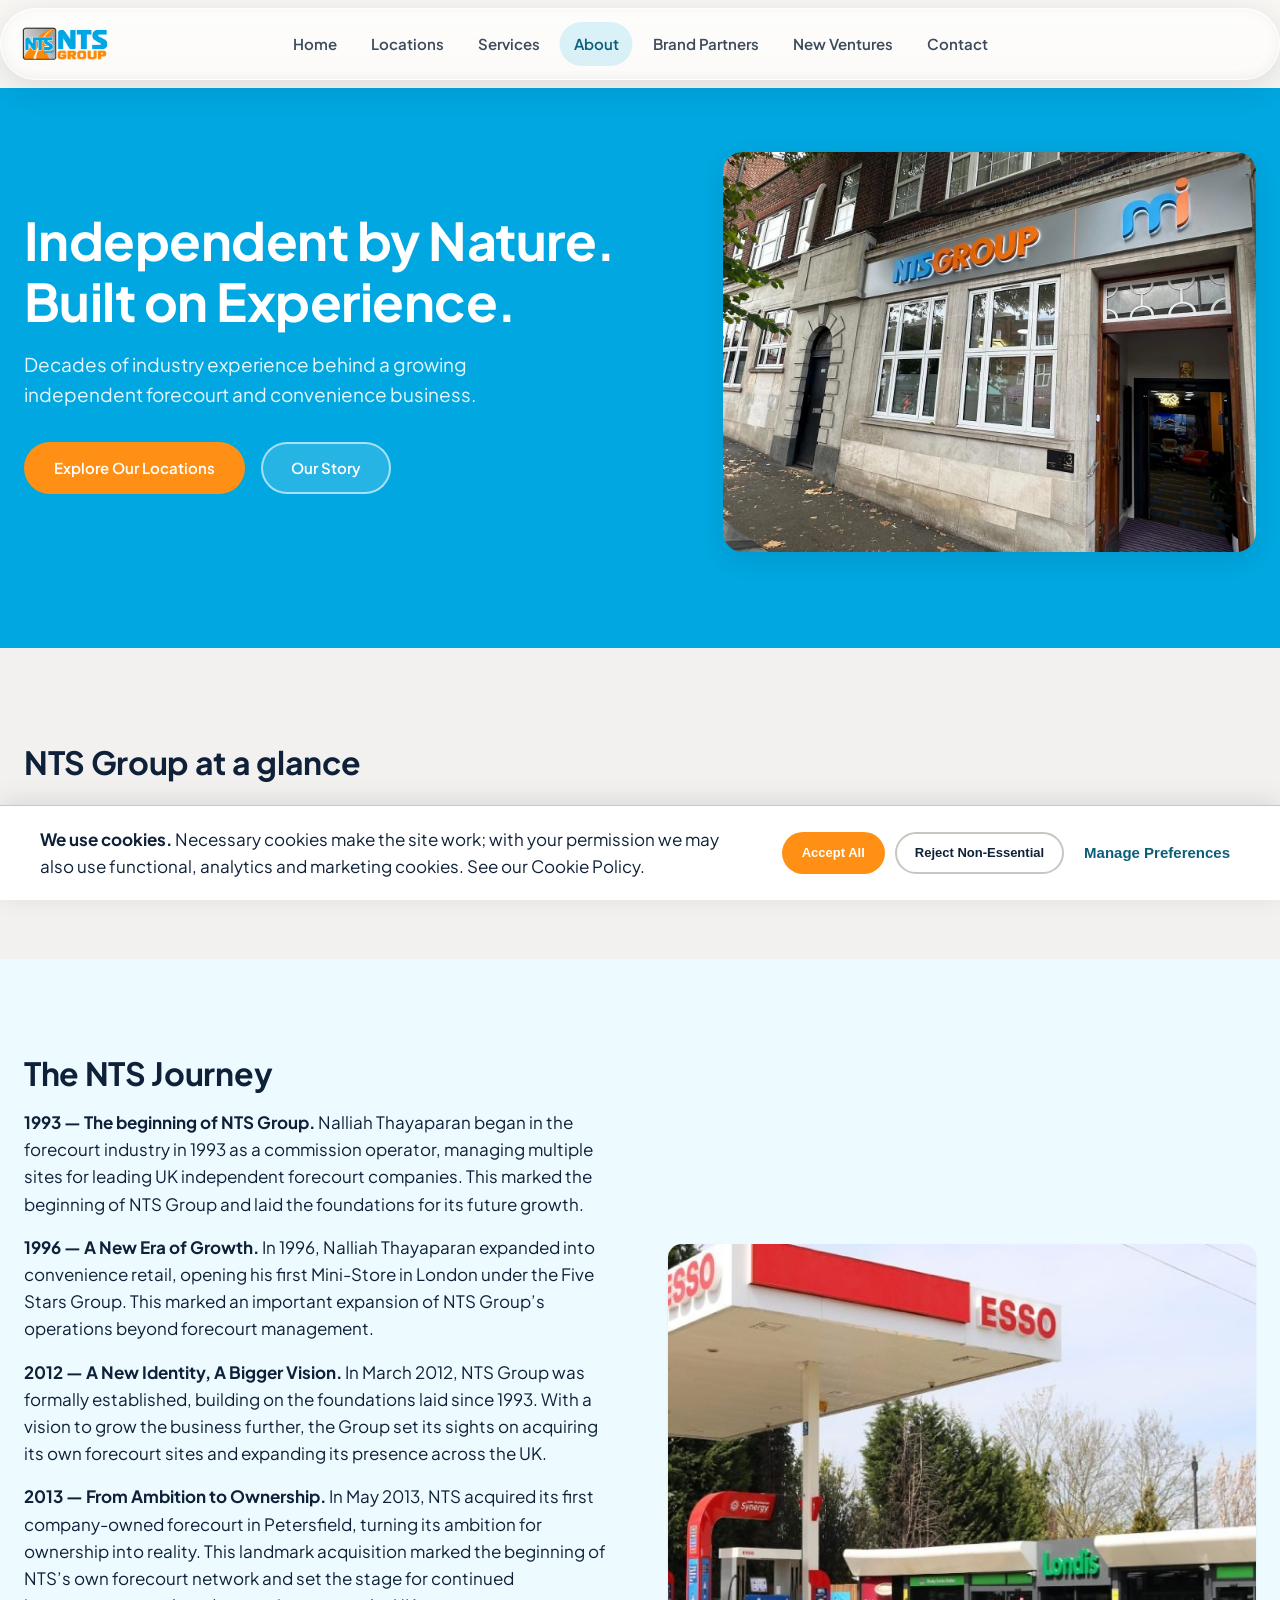
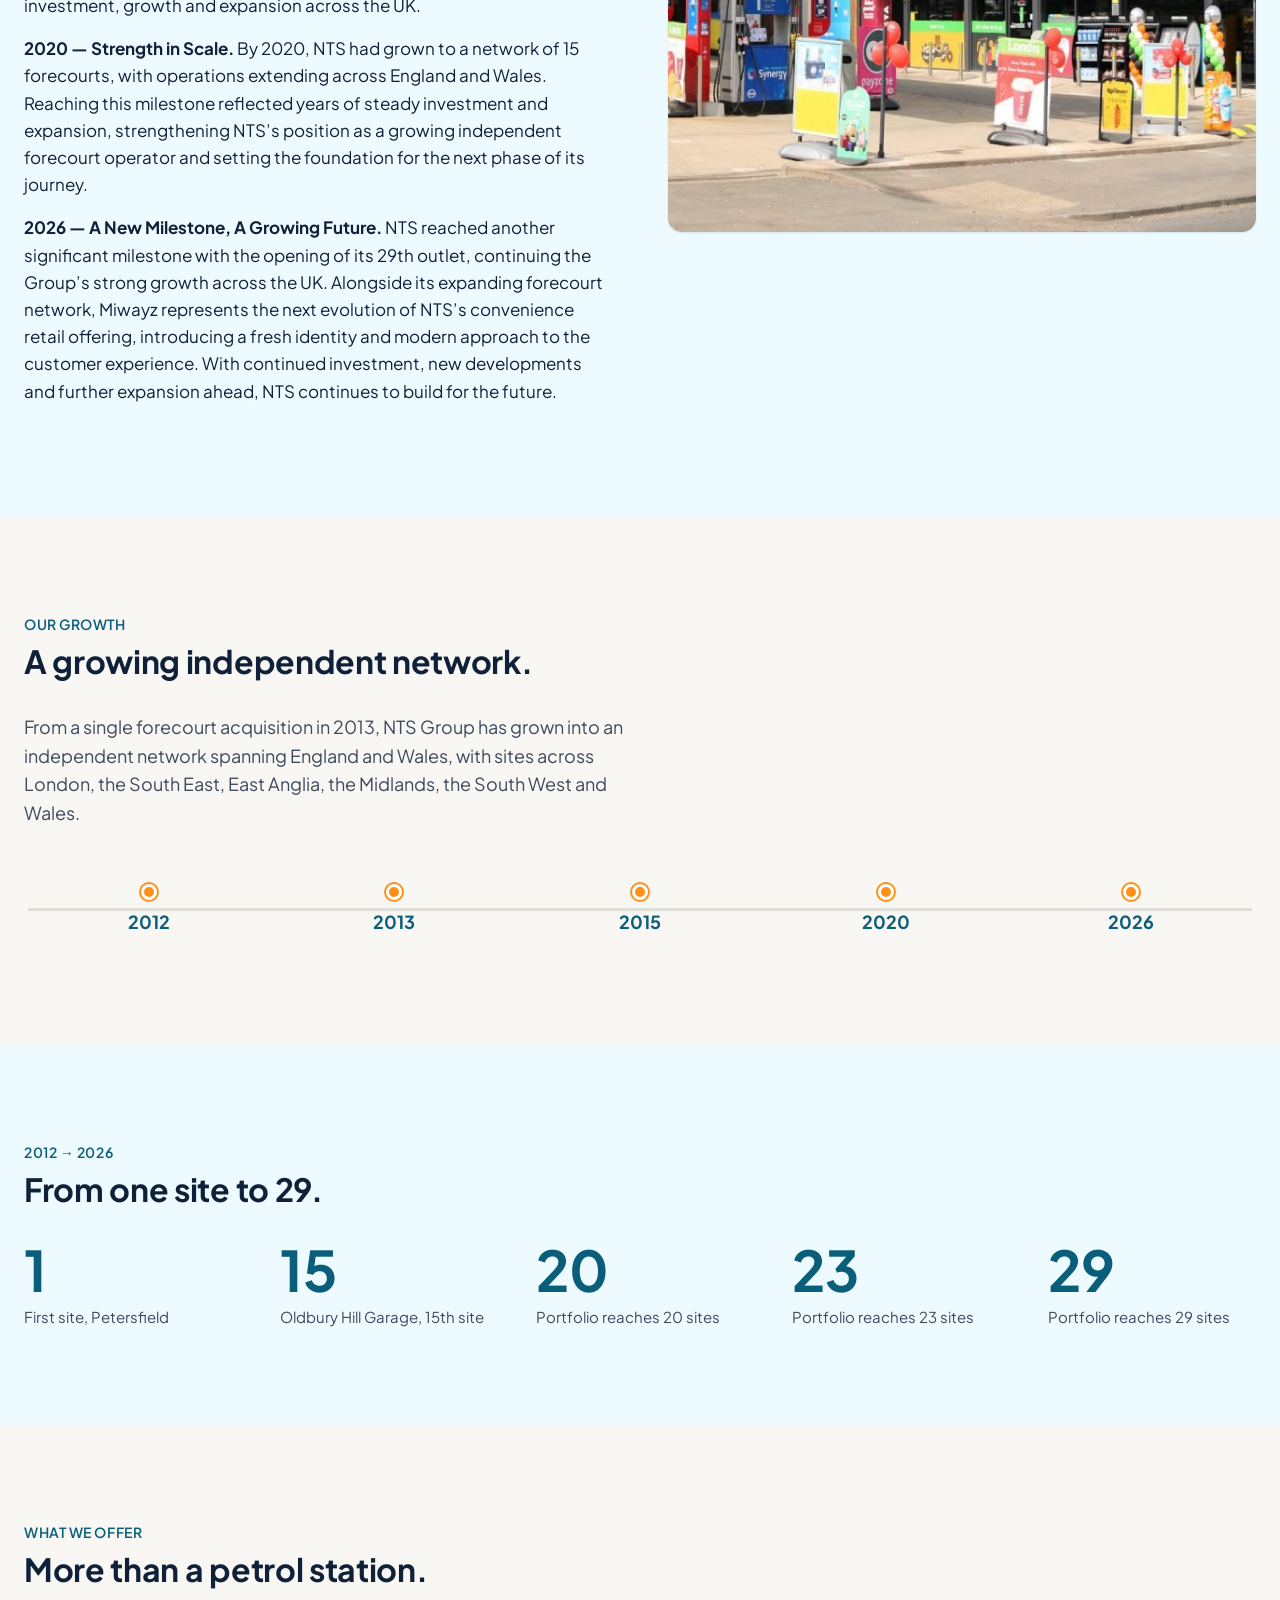
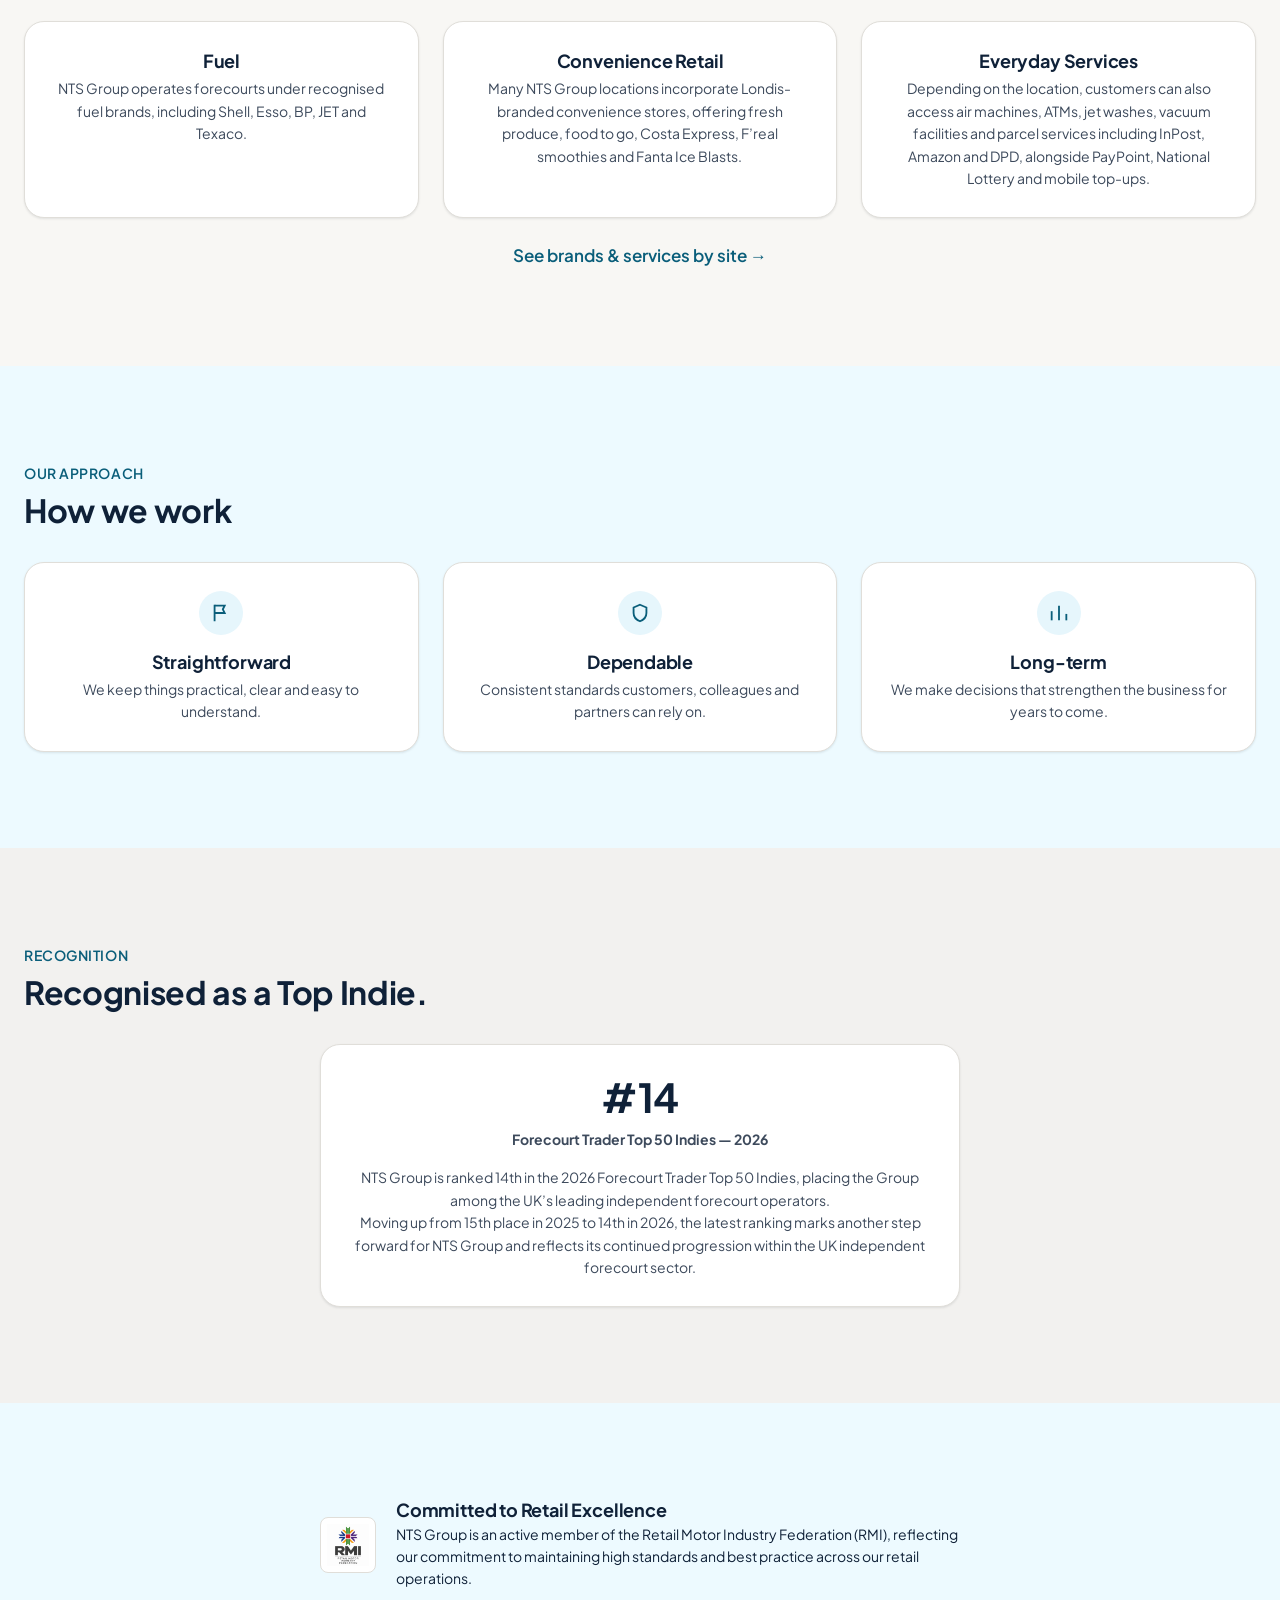
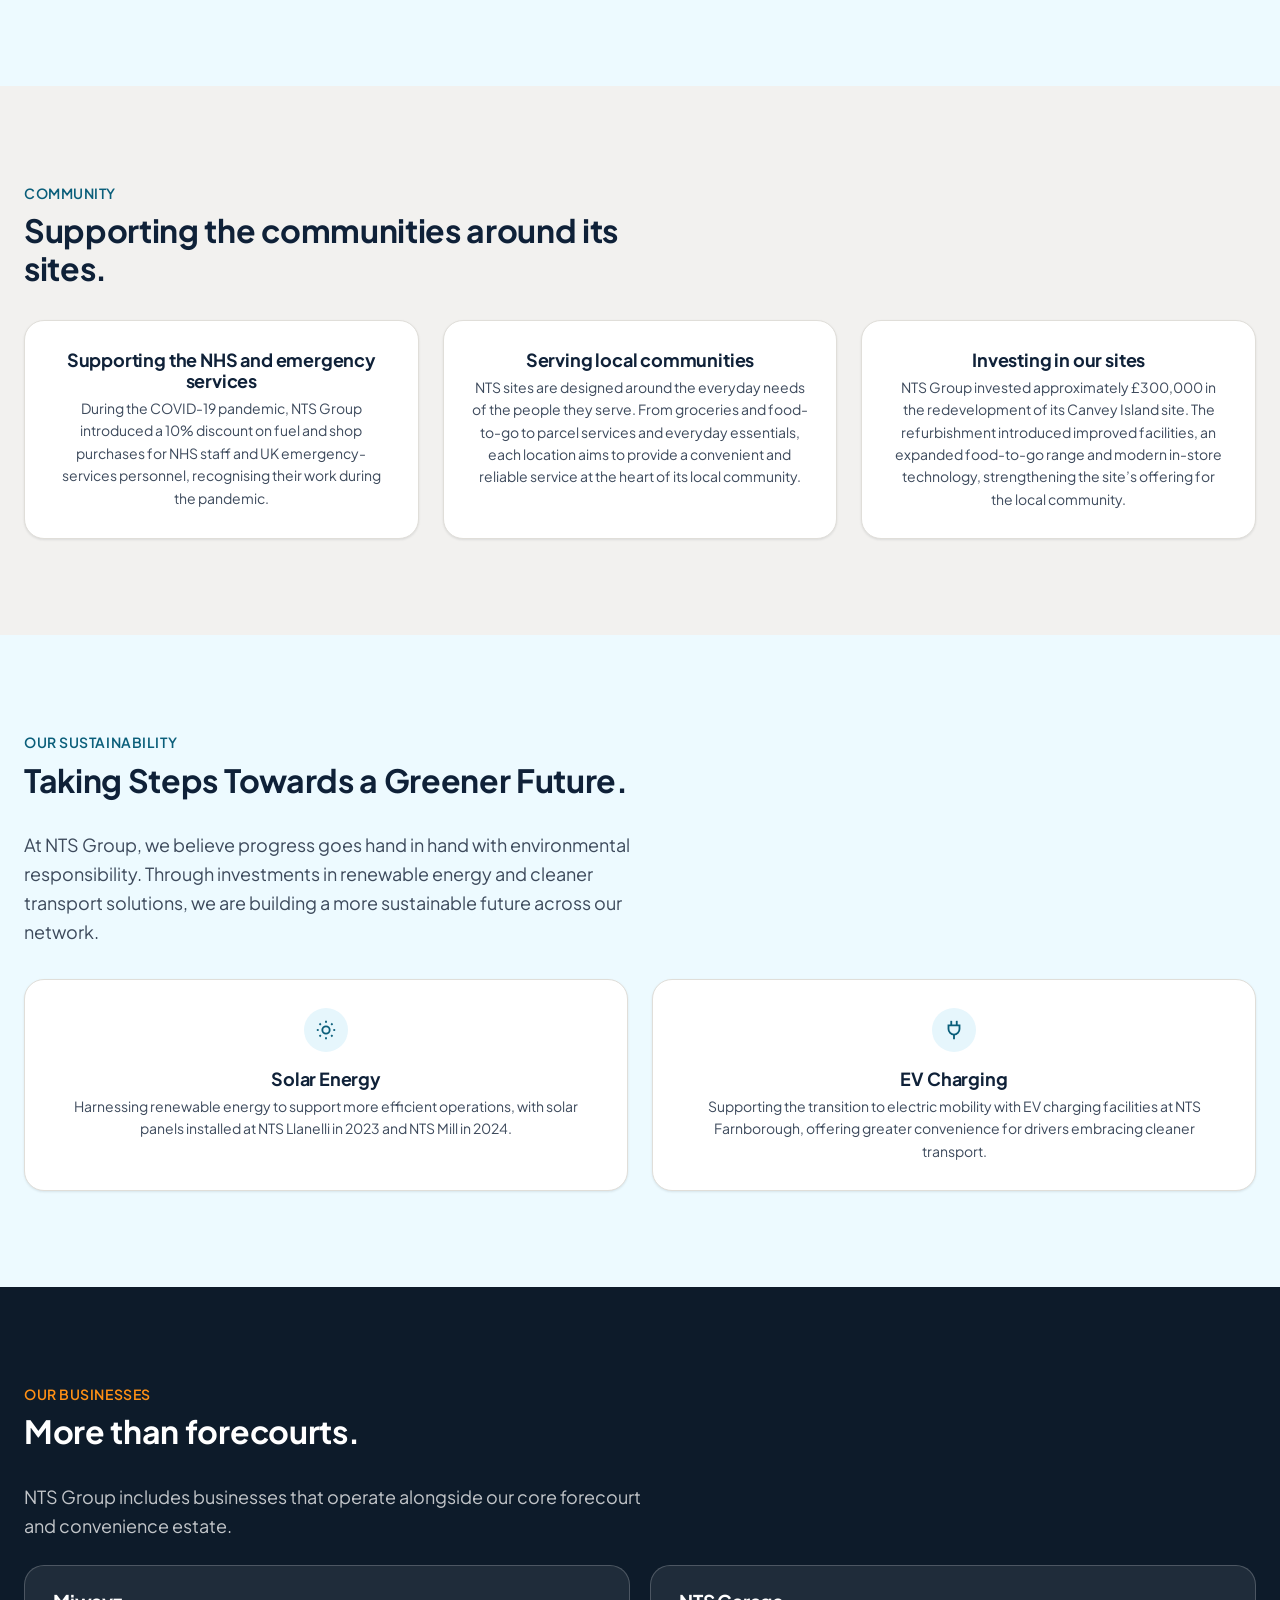
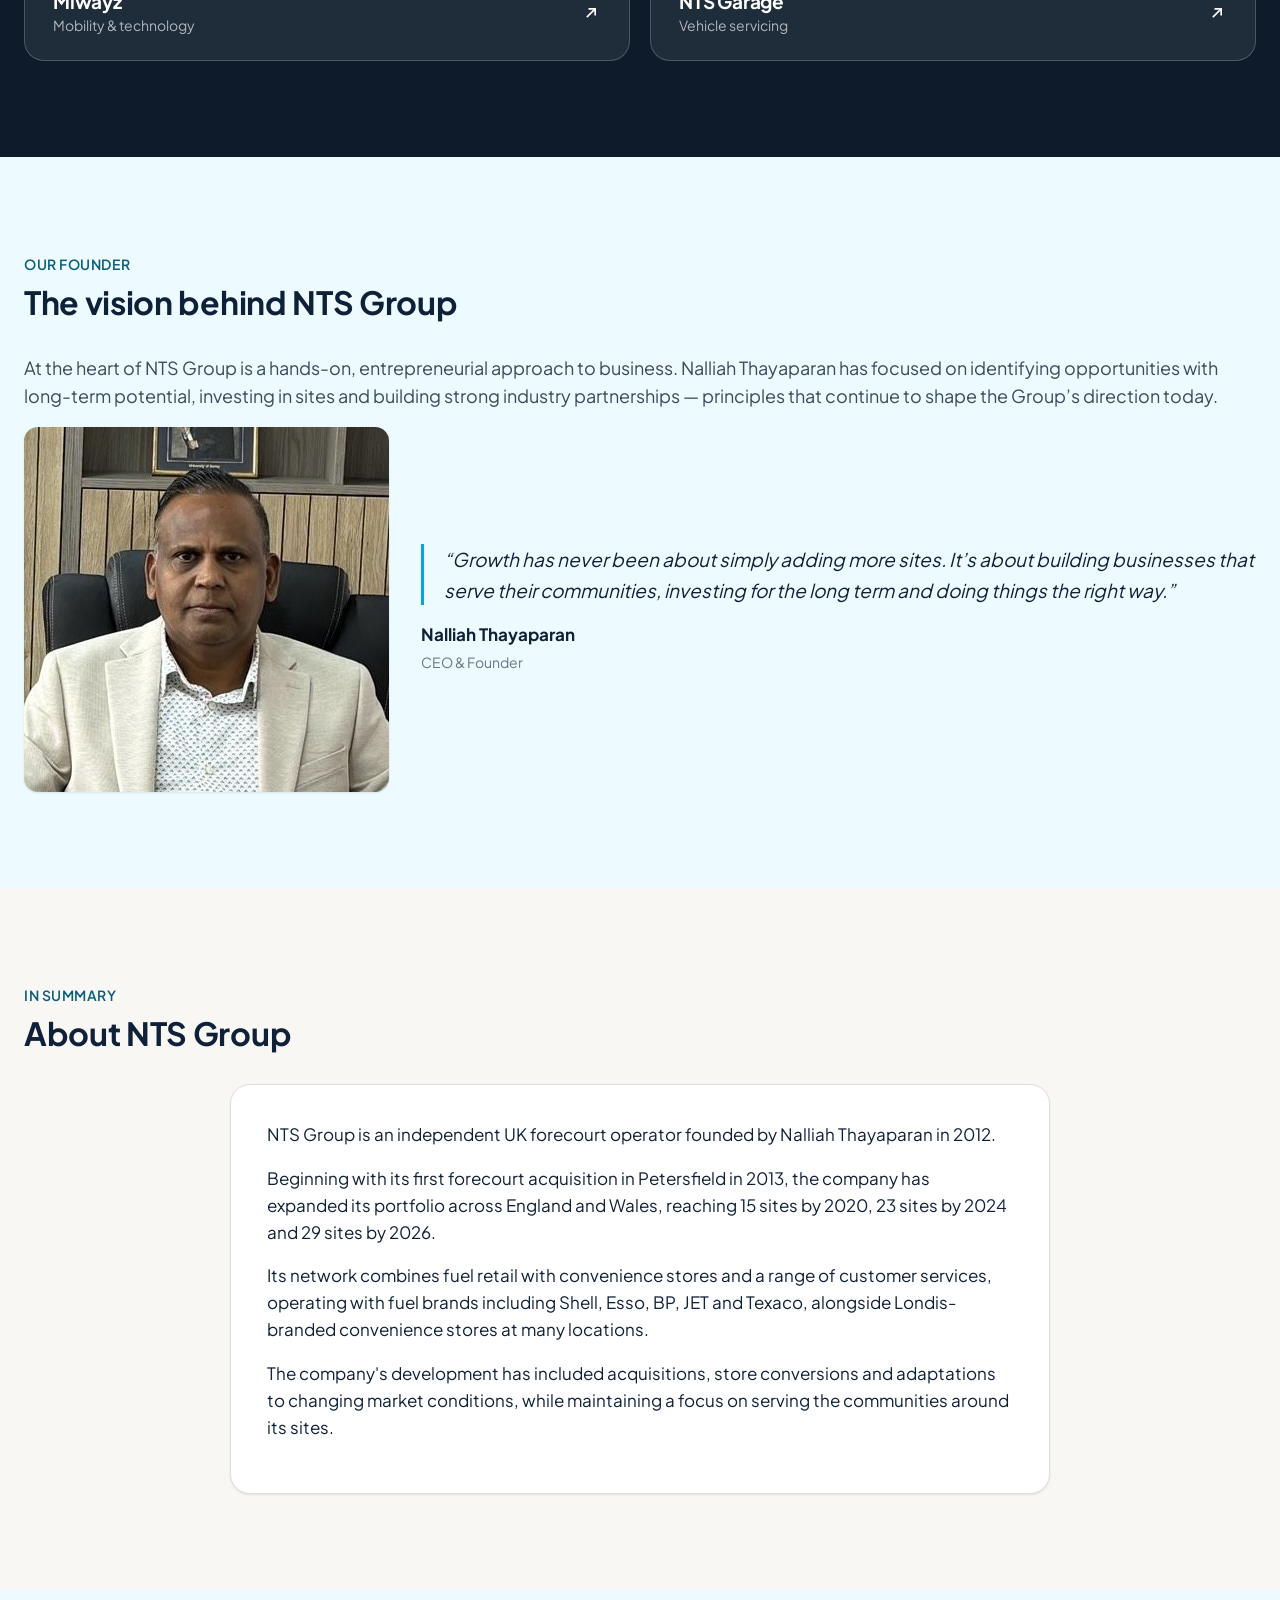
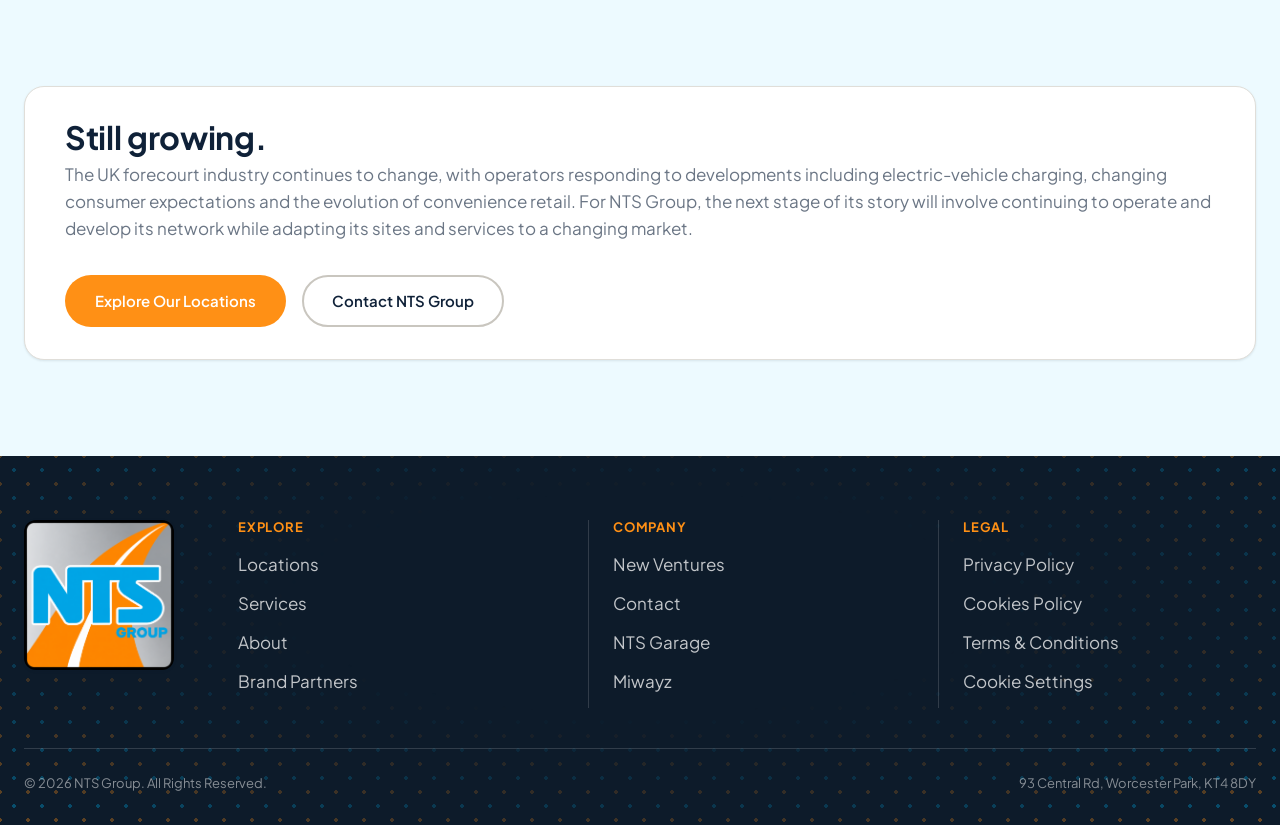
==== commit 15958975: "Add files via upload" ====
--- a/about/index.html
+++ b/about/index.html
@@ -159,7 +159,22 @@
           </div>
         </div>
         
-    </div></section><section class="section-grey"><div class="container"><div class="section-heading reveal"><span class="eyebrow">Community</span><h2>Supporting the communities around its sites.</h2></div><div class="values-grid"><div class="value-card reveal"><h3>Supporting the NHS and emergency services</h3><p>During the COVID-19 pandemic, NTS Group introduced a 10% discount on fuel and shop purchases for NHS staff and UK emergency-services personnel, recognising their work during the pandemic.</p></div><div class="value-card reveal"><h3>Serving local communities</h3><p>NTS sites are designed around the everyday needs of the people they serve. From groceries and food-to-go to parcel services and everyday essentials, each location aims to provide a convenient and reliable service at the heart of its local community.</p></div><div class="value-card reveal"><h3>Investing in our sites</h3><p>NTS Group invested approximately £300,000 in the redevelopment of its Canvey Island site. The refurbishment introduced improved facilities, an expanded food-to-go range and modern in-store technology, strengthening the site’s offering for the local community.</p></div></div></div></section><section class="section-dark"><div class="container"><div class="section-heading reveal"><span class="eyebrow">Our businesses</span><h2>More than forecourts.</h2></div>
+    </div></section><section class="section-grey"><div class="container"><div class="section-heading reveal"><span class="eyebrow">Community</span><h2>Supporting the communities around its sites.</h2></div><div class="values-grid"><div class="value-card reveal"><h3>Supporting the NHS and emergency services</h3><p>During the COVID-19 pandemic, NTS Group introduced a 10% discount on fuel and shop purchases for NHS staff and UK emergency-services personnel, recognising their work during the pandemic.</p></div><div class="value-card reveal"><h3>Serving local communities</h3><p>NTS sites are designed around the everyday needs of the people they serve. From groceries and food-to-go to parcel services and everyday essentials, each location aims to provide a convenient and reliable service at the heart of its local community.</p></div><div class="value-card reveal"><h3>Investing in our sites</h3><p>NTS Group invested approximately £300,000 in the redevelopment of its Canvey Island site. The refurbishment introduced improved facilities, an expanded food-to-go range and modern in-store technology, strengthening the site’s offering for the local community.</p></div></div></div></section><section class="section-warm"><div class="container"><div class="section-heading reveal"><span class="eyebrow">Our sustainability</span><h2>Taking Steps Towards a Greener Future.</h2></div>
+    <p class="lead-sm reveal" style="margin:0 0 32px;">At NTS Group, we believe progress goes hand in hand with environmental responsibility. Through investments in renewable energy and cleaner transport solutions, we are building a more sustainable future across our network.</p>
+    <div class="values-grid values-grid--2">
+        <div class="value-card reveal">
+          <span class="icon-badge"><svg class="icon" viewBox="0 0 24 24" fill="none" stroke="currentColor" stroke-width="2"><circle cx="12" cy="12" r="4"/><path d="M12 2v2"/><path d="M12 20v2"/><path d="M2 12h2"/><path d="M20 12h2"/><path d="m4.93 4.93 1.41 1.41"/><path d="m17.66 17.66 1.41 1.41"/><path d="m4.93 19.07 1.41-1.41"/><path d="m17.66 6.34 1.41-1.41"/></svg></span>
+          <h3>Solar Energy</h3>
+          <p>Harnessing renewable energy to support more efficient operations, with solar panels installed at NTS Llanelli in 2023 and NTS Mill in 2024.</p>
+        </div>
+        
+        <div class="value-card reveal">
+          <span class="icon-badge"><svg class="icon" viewBox="0 0 24 24" fill="none" stroke="currentColor" stroke-width="2"><path d="M9 2v5"/><path d="M15 2v5"/><path d="M6 7h12v4a6 6 0 0 1-12 0V7Z"/><path d="M12 17v5"/></svg></span>
+          <h3>EV Charging</h3>
+          <p>Supporting the transition to electric mobility with EV charging facilities at NTS Farnborough, offering greater convenience for drivers embracing cleaner transport.</p>
+        </div>
+        </div>
+    </div></section><section class="section-dark"><div class="container"><div class="section-heading reveal"><span class="eyebrow">Our businesses</span><h2>More than forecourts.</h2></div>
     <div class="reveal">
       <p class="lead-sm" style="color:rgba(255,255,255,.75);">NTS Group includes businesses that operate alongside our core forecourt and convenience estate.</p>
       <div class="business-grid" style="margin-top:24px;">
@@ -222,7 +237,7 @@
       <div>
         <h4>Legal</h4>
         <ul>
-          <li><a href="../legal/privacy.html">Privacy Policy</a></li><li><a href="../legal/cookies.html">Cookie Policy</a></li><li><a href="../legal/accessibility.html">Accessibility</a></li><li><a href="../legal/terms.html">Terms</a></li>
+          <li><a href="../legal/privacy.html">Privacy Policy</a></li><li><a href="../legal/cookies.html">Cookies Policy</a></li><li><a href="../legal/terms.html">Terms &amp; Conditions</a></li><li><button type="button" class="footer-link-btn" id="cookie-settings-link">Cookie Settings</button></li>
         </ul>
       </div>
       
@@ -230,24 +245,23 @@
     <div class="footer-bottom">
       <span>&copy; 2026 NTS Group. All Rights Reserved.</span>
       <span>93 Central Rd, Worcester Park, KT4 8DY</span>
-      <button type="button" class="footer-link-btn" id="cookie-settings-link">Cookie Settings</button>
     </div>
   </div>
 </footer>
 
-<div id="cookie-banner" role="dialog" aria-label="Cookie preferences">
-  <p><strong>We use cookies.</strong> Necessary cookies make the site work; with your permission we also use functional, analytics and marketing cookies. See our <a href="../legal/cookies.html">Cookie Policy</a>.</p>
+<div id="cookie-banner" role="dialog" aria-label="Cookie preferences" aria-describedby="cookie-banner-text" tabindex="-1">
+  <p id="cookie-banner-text"><strong>We use cookies.</strong> Necessary cookies make the site work; with your permission we may also use functional, analytics and marketing cookies. See our <a href="../legal/cookies.html">Cookie Policy</a>.</p>
   <div class="row">
-    <button class="btn btn-primary btn-sm" id="cookie-accept-all">Accept All</button>
-    <button class="btn btn-secondary btn-sm" id="cookie-reject">Reject Non-Essential</button>
-    <button class="btn btn-ghost" id="cookie-manage">Manage Preferences</button>
+    <button class="btn btn-primary btn-sm" id="cookie-accept-all" type="button">Accept All</button>
+    <button class="btn btn-secondary btn-sm" id="cookie-reject" type="button">Reject Non-Essential</button>
+    <button class="btn btn-ghost" id="cookie-manage" type="button" aria-expanded="false" aria-controls="cookie-prefs">Manage Preferences</button>
   </div>
   <div id="cookie-prefs">
-    <div class="cookie-cat"><span>Necessary (always on)</span><input type="checkbox" checked disabled /></div>
-    <div class="cookie-cat"><span>Functional</span><input type="checkbox" id="ck-functional" /></div>
-    <div class="cookie-cat"><span>Analytics</span><input type="checkbox" id="ck-analytics" /></div>
-    <div class="cookie-cat"><span>Marketing</span><input type="checkbox" id="ck-marketing" /></div>
-    <button class="btn btn-primary btn-sm" id="cookie-save-prefs" style="margin-top:12px;">Save Preferences</button>
+    <div class="cookie-cat"><label for="ck-necessary"><span>Necessary (always on)</span><small>Needed for the site to work and to remember your cookie choice. Can't be switched off.</small></label><input type="checkbox" id="ck-necessary" checked disabled aria-disabled="true" /></div>
+    <div class="cookie-cat"><label for="ck-functional"><span>Functional</span><small>Remember your preferences and enable optional features.</small></label><input type="checkbox" id="ck-functional" /></div>
+    <div class="cookie-cat"><label for="ck-analytics"><span>Analytics</span><small>Help us understand how the site is used so we can improve it.</small></label><input type="checkbox" id="ck-analytics" /></div>
+    <div class="cookie-cat"><label for="ck-marketing"><span>Marketing</span><small>Measure the performance of our promotional activity.</small></label><input type="checkbox" id="ck-marketing" /></div>
+    <button class="btn btn-primary btn-sm" id="cookie-save-prefs" type="button" style="margin-top:12px;">Save Preferences</button>
   </div>
 </div>
 
--- a/assets/css/style.css
+++ b/assets/css/style.css
@@ -1,7 +1,13 @@
 /* NTS Group — design system stylesheet, restyled to match the Miwayz
    (miwayz.com) look: Plus Jakarta Sans throughout, dark navy text/backgrounds,
    soft rounded cards with gentle shadows, circular icon badges. */
-@import url('https://fonts.googleapis.com/css2?family=Plus+Jakarta+Sans:wght@400;500;600;700;800&family=Space+Grotesk:wght@500;700&display=swap');
+/* Plus Jakarta Sans (SIL OFL 1.1) is self-hosted, so no request is made to Google Fonts
+   and no visitor data is sent to a third party before consent. */
+@font-face{font-family:'Plus Jakarta Sans'; font-style:normal; font-weight:400; font-display:swap; src:url('../fonts/plus-jakarta-sans-latin-400-normal.woff2') format('woff2');}
+@font-face{font-family:'Plus Jakarta Sans'; font-style:normal; font-weight:500; font-display:swap; src:url('../fonts/plus-jakarta-sans-latin-500-normal.woff2') format('woff2');}
+@font-face{font-family:'Plus Jakarta Sans'; font-style:normal; font-weight:600; font-display:swap; src:url('../fonts/plus-jakarta-sans-latin-600-normal.woff2') format('woff2');}
+@font-face{font-family:'Plus Jakarta Sans'; font-style:normal; font-weight:700; font-display:swap; src:url('../fonts/plus-jakarta-sans-latin-700-normal.woff2') format('woff2');}
+@font-face{font-family:'Plus Jakarta Sans'; font-style:normal; font-weight:800; font-display:swap; src:url('../fonts/plus-jakarta-sans-latin-800-normal.woff2') format('woff2');}
 :root{
   --charcoal-900:#0F2138; --charcoal-700:#3d4a5c; --charcoal-500:#6b7685; --charcoal-300:#a4acb6;
   --navy-900:#0D1B2A; --navy-800:#132A40;
@@ -366,14 +372,24 @@
 .footer-bottom{border-top:1px solid rgba(255,255,255,.15); padding-top:24px; font-size:13px; color:rgba(255,255,255,.5); display:flex; justify-content:space-between; flex-wrap:wrap; gap:12px;}
 .footer-link-btn{background:none; border:none; padding:0; margin:0; font:inherit; font-size:13px; color:rgba(255,255,255,.5); text-decoration:underline; cursor:pointer;}
 .footer-link-btn:hover{color:#fff;}
+.site-footer li .footer-link-btn{font-size:inherit; color:inherit; text-decoration:none; text-align:left;}
+.site-footer li .footer-link-btn:hover{color:#fff; text-decoration:underline;}
 
 /* Cookie banner */
-#cookie-banner{position:fixed; left:16px; right:16px; bottom:16px; max-width:520px; background:#fff; border:1px solid var(--neutral-300); border-radius:var(--radius-lg); padding:24px; z-index:1000; box-shadow:var(--shadow-card);}
+#cookie-banner{position:fixed; left:0; right:0; bottom:0; background:#fff; border-top:1px solid var(--neutral-300); padding:20px max(24px, calc((100% - 1200px) / 2)); z-index:1000; box-shadow:0 -4px 24px rgba(0,0,0,.10); display:flex; align-items:center; justify-content:space-between; gap:12px 32px; flex-wrap:wrap;}
+#cookie-banner > p{flex:1 1 420px; margin:0;}
 #cookie-banner.hidden{display:none;}
-#cookie-banner .row{display:flex; gap:10px; flex-wrap:wrap; margin-top:16px;}
-#cookie-prefs{display:none; margin-top:16px; border-top:1px solid var(--neutral-200); padding-top:16px;}
+@media (max-width:700px){ #cookie-banner{display:block; padding:16px;} #cookie-banner.hidden{display:none;} #cookie-banner > p{margin-bottom:14px;} #cookie-banner .row{width:100%;} #cookie-banner .row .btn{flex:1 1 100%; white-space:normal;} }
+#cookie-banner .row{display:flex; gap:10px; flex-wrap:wrap; margin-top:0; flex:0 0 auto;}
+#cookie-prefs{display:none; flex:1 1 100%; margin-top:4px; border-top:1px solid var(--neutral-200); padding-top:16px;}
 #cookie-prefs.show{display:block;}
-.cookie-cat{display:flex; justify-content:space-between; align-items:center; padding:8px 0;}
+#cookie-prefs{max-width:440px;}
+.cookie-cat{display:grid; grid-template-columns:1fr 24px; align-items:center; column-gap:16px; padding:8px 0;}
+.cookie-cat label{display:block; cursor:pointer;}
+.cookie-cat label span{display:block; font-weight:600;}
+.cookie-cat label small{display:block; font-size:13px; line-height:1.4; color:var(--charcoal-700);}
+.cookie-cat input[type="checkbox"]:disabled{opacity:1; cursor:not-allowed; accent-color:var(--blue-700);}
+.cookie-cat input[type="checkbox"]{width:20px; height:20px; margin:0; justify-self:end; padding:0; accent-color:var(--blue-700);}
 
 /* Mobile nav sheet */
 #mobile-nav{position:fixed; inset:0; background:#fff; z-index:900; display:none; overflow-y:auto;}
@@ -408,6 +424,18 @@
 hr{border:none; border-top:1px solid var(--neutral-200); margin:32px 0;}
 .legal-body h2{margin-top:40px;}
 .legal-body{max-width:var(--maxw-narrow);}
+.legal-body .table-wrap{overflow-x:auto; margin:12px 0 24px; border:1px solid var(--neutral-200); border-radius:var(--radius-md); background:#fff;}
+.legal-body table{border-collapse:collapse; width:100%; font-size:14px; min-width:560px;}
+.legal-body th, .legal-body td{text-align:left; vertical-align:top; padding:10px 12px; border-bottom:1px solid var(--neutral-200);}
+.legal-body th{background:var(--blue-100); color:var(--blue-700); font-weight:700;}
+.legal-body tr:last-child td{border-bottom:none;}
+.legal-body--terms h2{font-size:20px; line-height:1.3; margin:32px 0 12px;}
+.legal-body--terms h3{font-size:17px; line-height:1.3; margin:24px 0 8px;}
+.legal-body--terms h4{font-size:15px; line-height:1.3; margin:20px 0 8px;}
+.legal-body--terms p{margin:0 0 14px;}
+.legal-body--terms ul{list-style:disc; padding-left:24px; margin:0 0 16px;}
+.legal-body--terms li{margin:0 0 6px;}
+.legal-body code{font-size:13px; word-break:break-all;}
 
 /* --- Friendly card-panel content blocks (used across About / Services /
    Retail Partners / Careers) --- */
@@ -452,6 +480,9 @@
 /* --- About page: value props, people grid, leadership quote --- */
 .values-grid{display:grid; grid-template-columns:repeat(3,1fr); gap:24px;}
 @media (max-width:768px){ .values-grid{grid-template-columns:1fr;} }
+/* Two equal-width cards (About › Sustainability); stacks on mobile like .values-grid */
+.values-grid--2{grid-template-columns:repeat(2,1fr);}
+@media (max-width:768px){ .values-grid--2{grid-template-columns:1fr;} }
 .value-card{background:#fff; border:1px solid var(--neutral-200); border-radius:var(--radius-lg); padding:28px; box-shadow:var(--shadow-card); text-align:center;}
 .value-card .icon-badge{margin:0 auto 16px; background:var(--blue-100); color:var(--blue-700);}
 .value-card h3{font-size:18px; margin-bottom:6px;}
